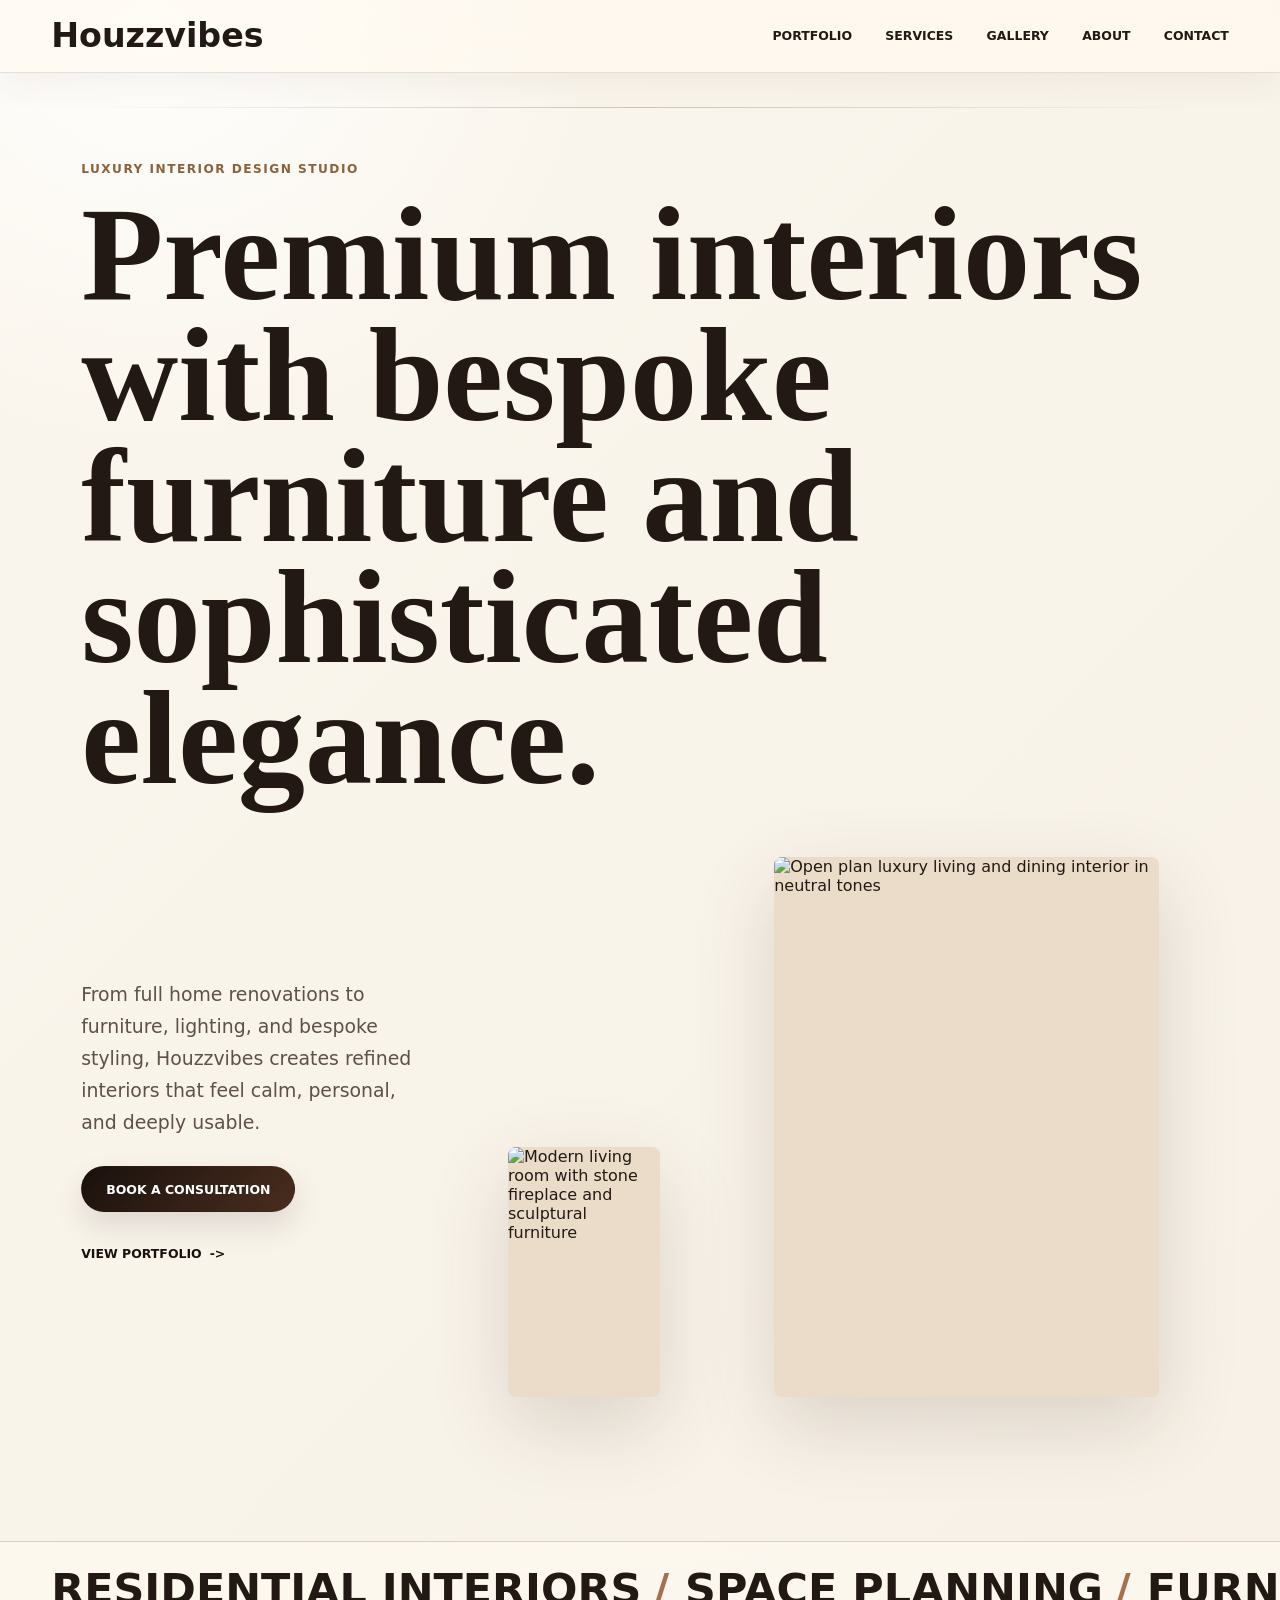
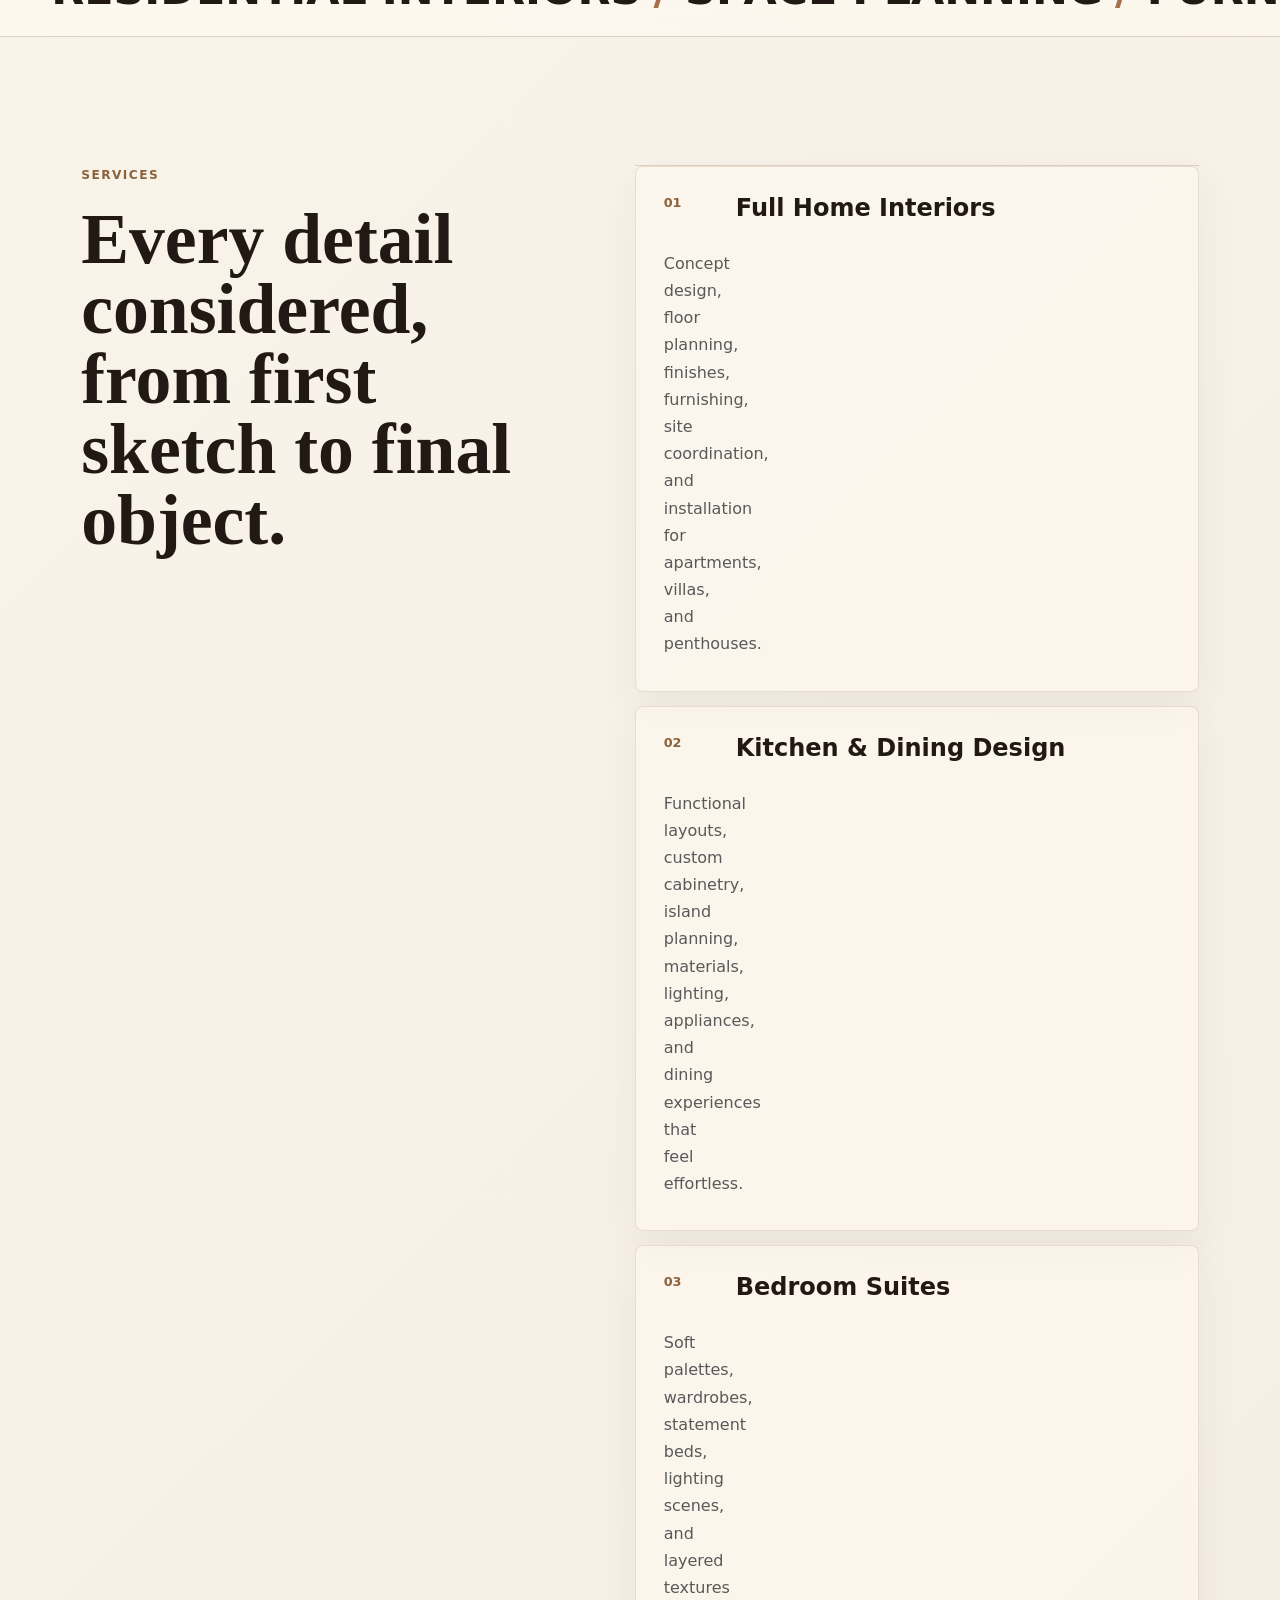
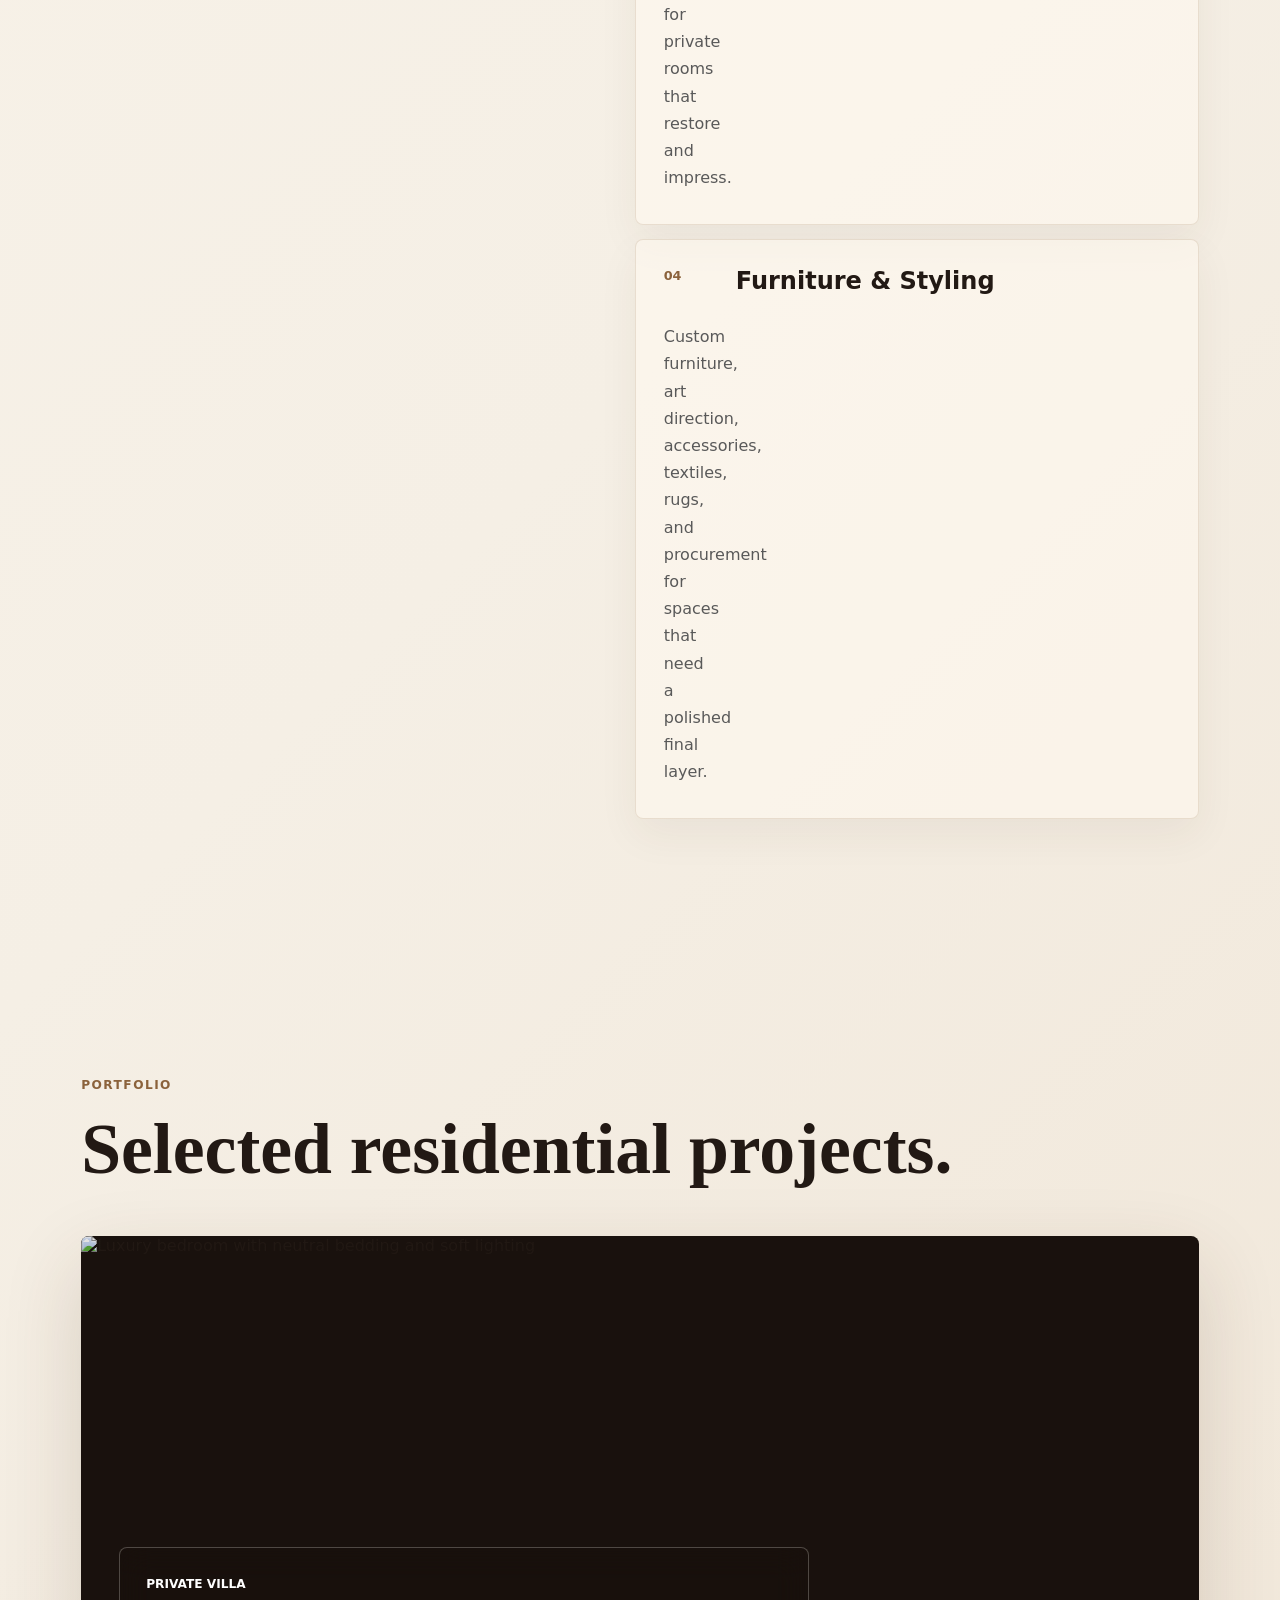
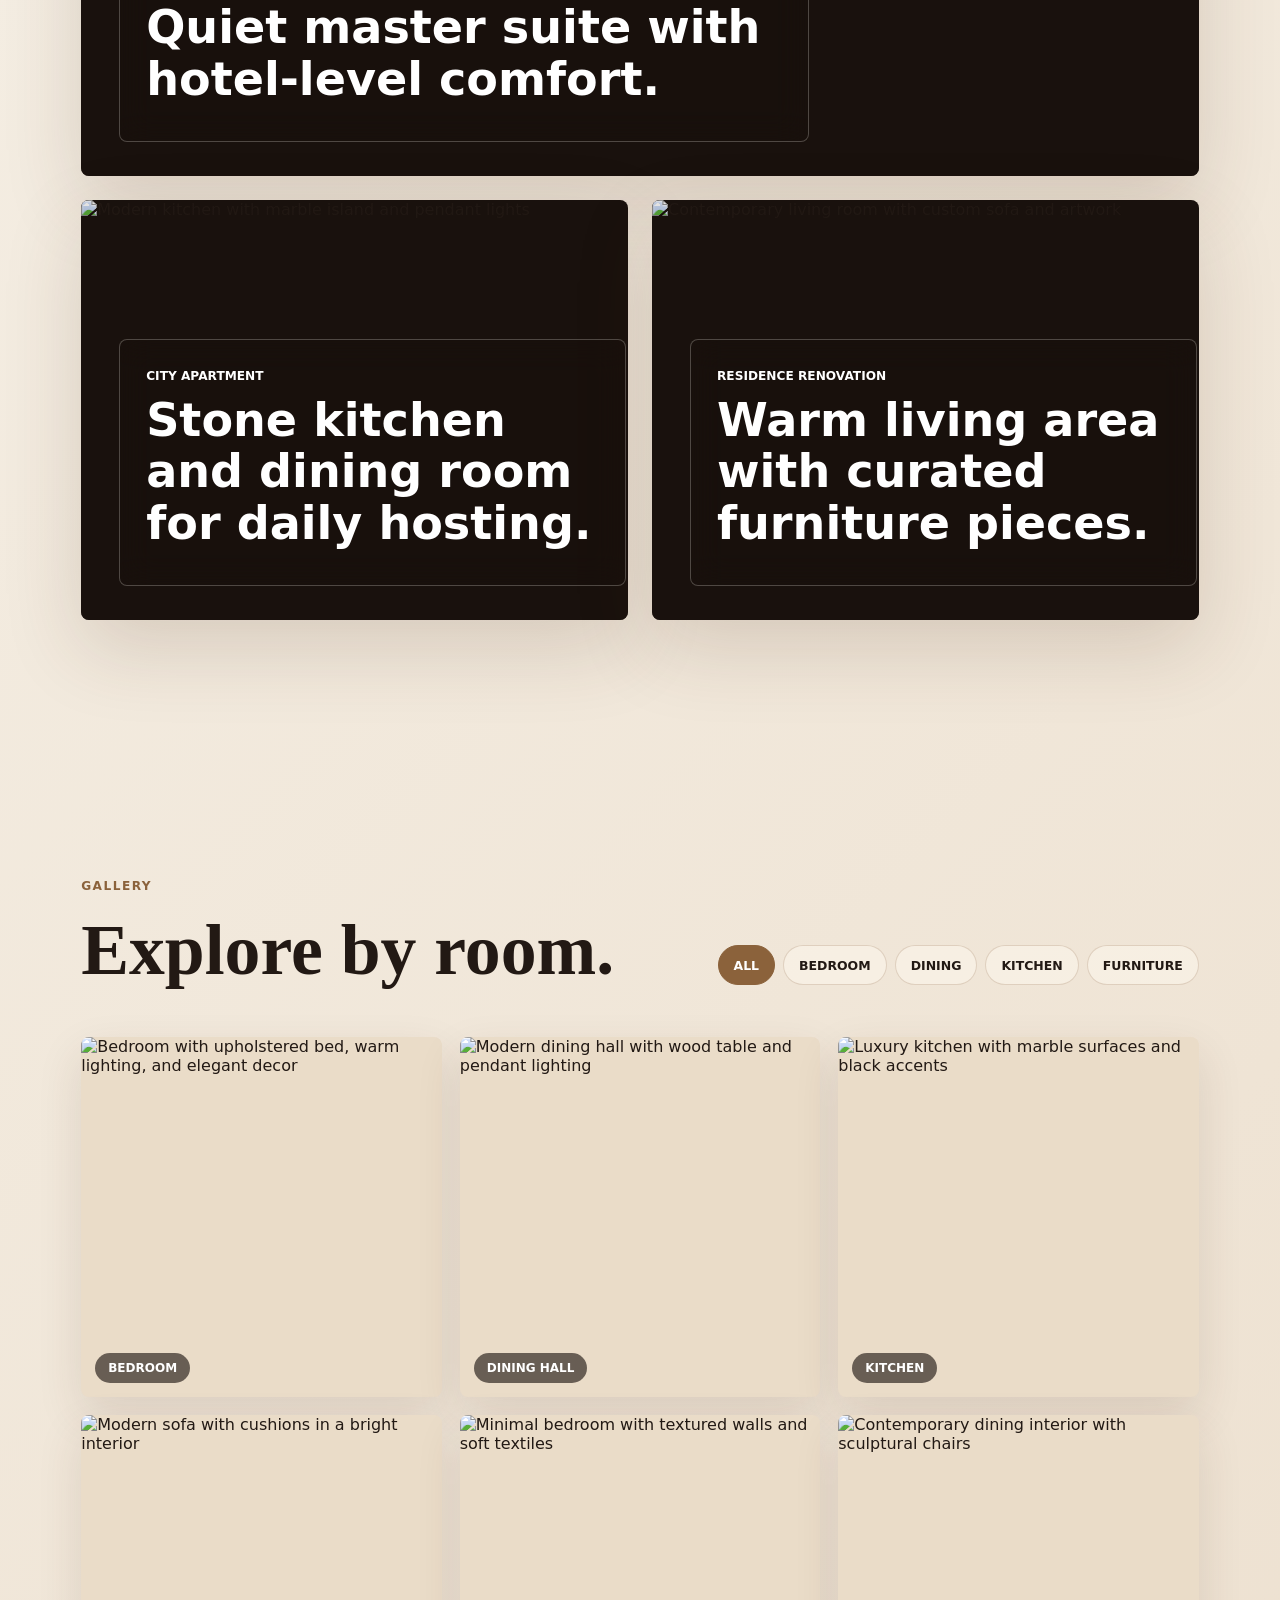
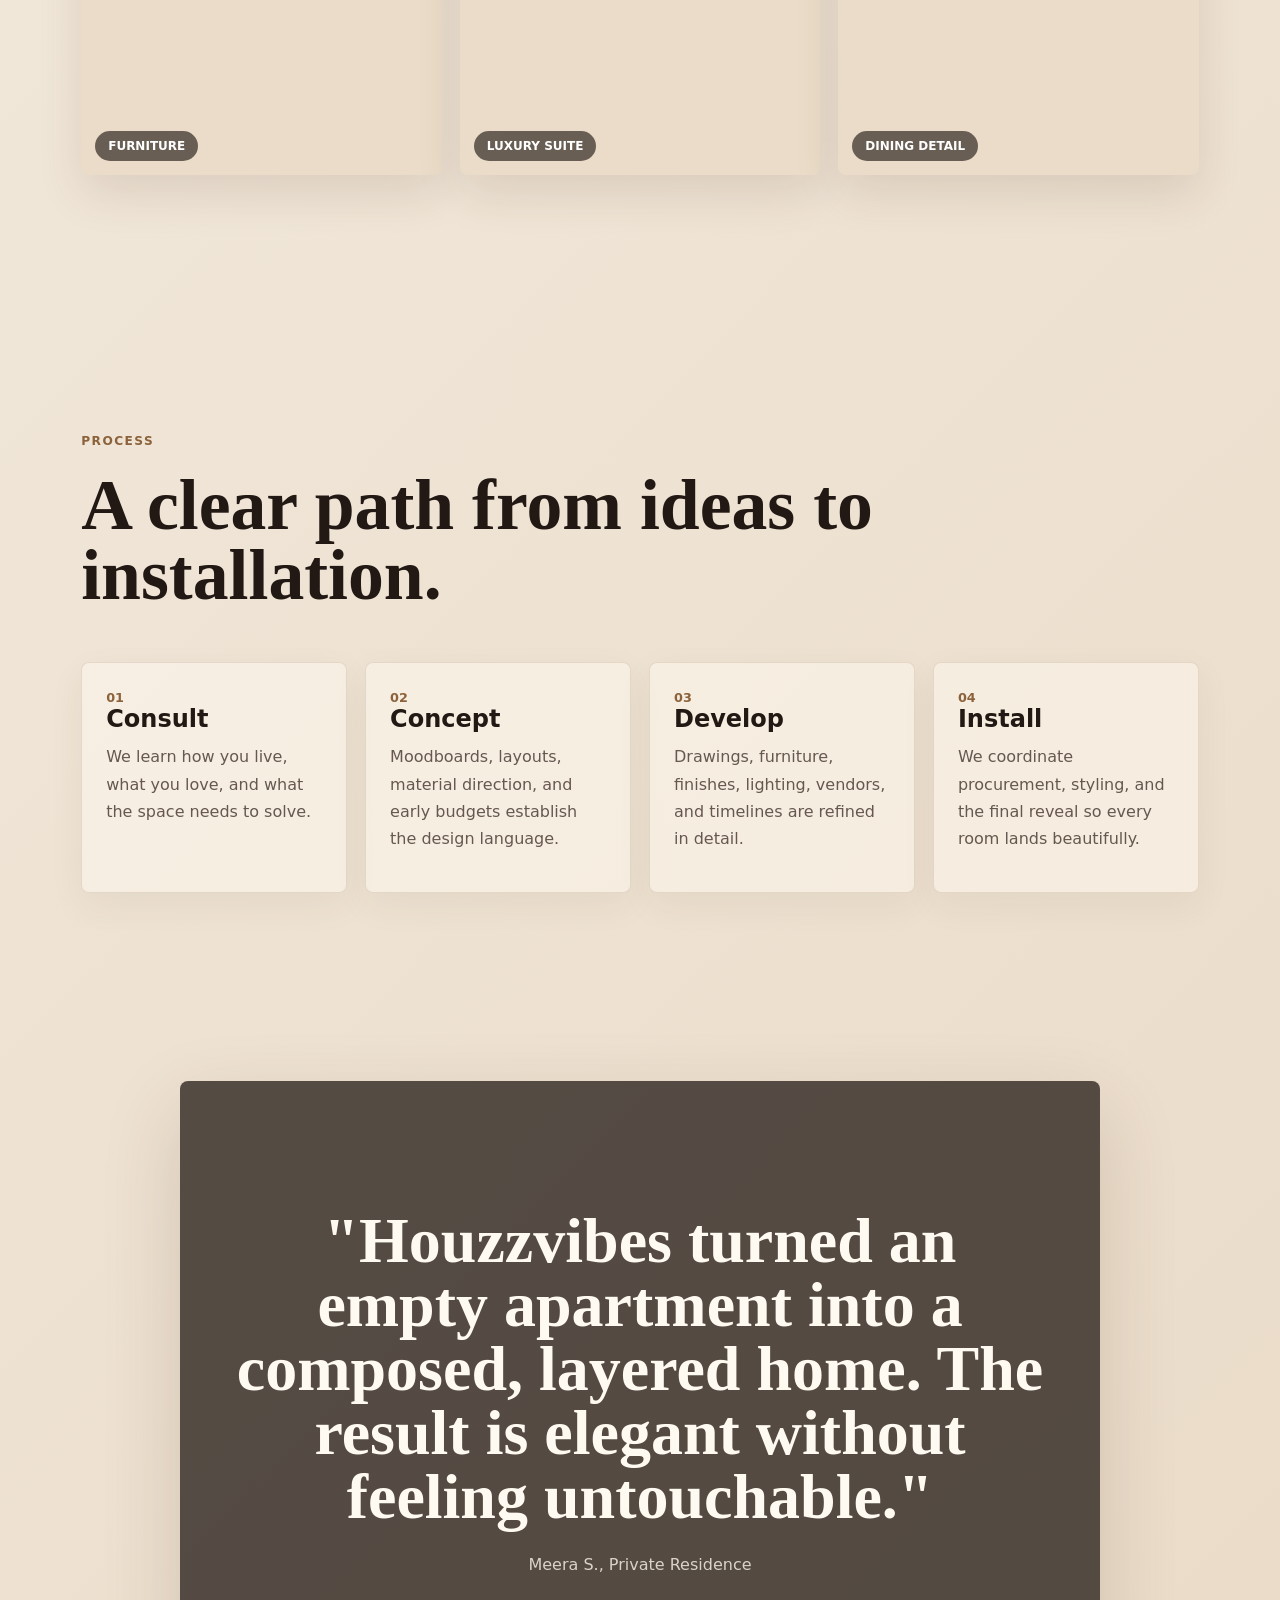
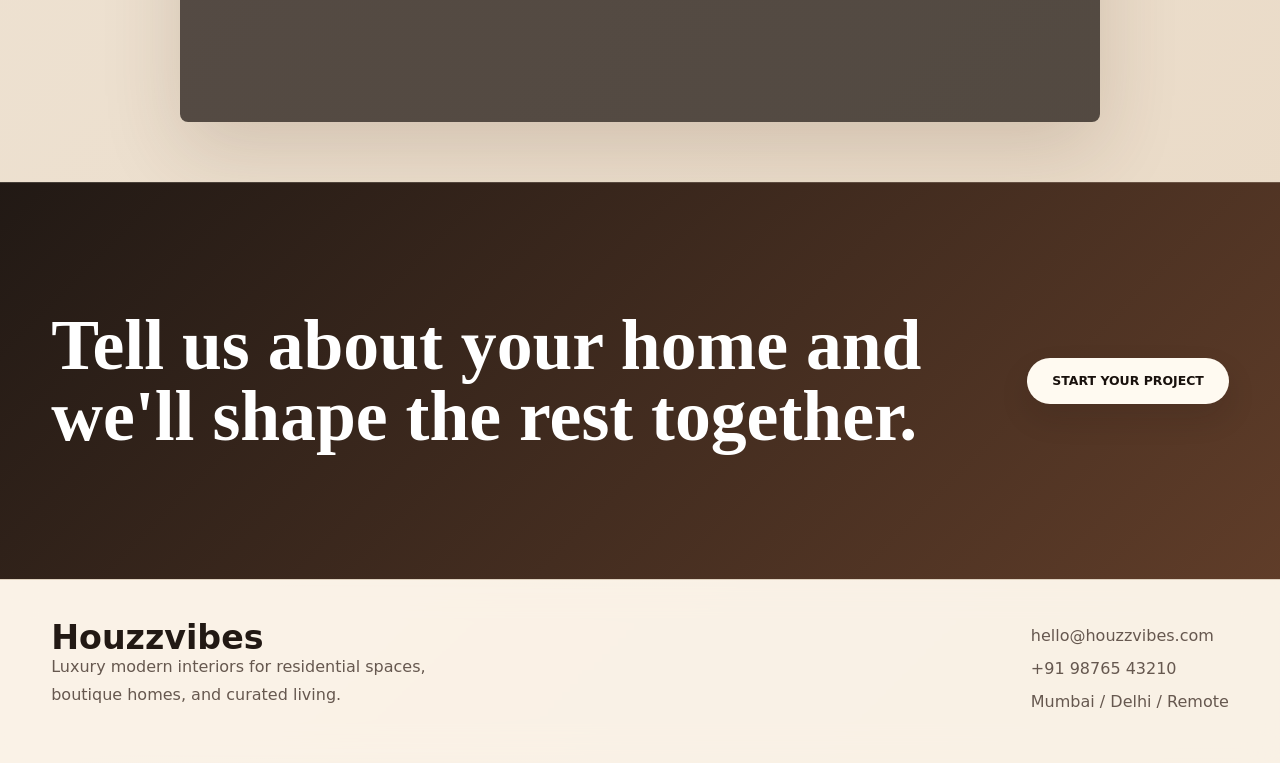
==== index.html @ 944c2448 "Initial website" ====
<!DOCTYPE html>
<html lang="en">
<head>
  <meta charset="UTF-8">
  <meta name="viewport" content="width=device-width, initial-scale=1.0">
  <meta name="description" content="Houzzvibes creates luxury modern interiors, residential design, furniture curation, styling, and full-service renovations.">
  <title>Houzzvibes | Luxury Modern Interior Design</title>
  <link rel="preconnect" href="https://images.unsplash.com">
  <link rel="stylesheet" href="styles.css">
</head>
<body>
  <header class="site-header" data-header>
    <a class="brand" href="index.html" aria-label="Houzzvibes home">Houzzvibes</a>
    <button class="nav-toggle" type="button" aria-label="Open navigation" aria-expanded="false" data-nav-toggle>
      <span></span>
      <span></span>
    </button>
    <nav class="site-nav" data-nav>
      <a href="#portfolio">Portfolio</a>
      <a href="#services">Services</a>
      <a href="#gallery">Gallery</a>
      <a href="about.html">About</a>
      <a href="contact.html">Contact</a>
    </nav>
  </header>

  <main>
    <section class="hero section-pad">
      <div class="hero__kicker">Luxury Interior Design Studio</div>
      <h1>Premium interiors with bespoke furniture and sophisticated elegance.</h1>
      <div class="hero__grid">
        <div class="hero__intro">
          <p>From full home renovations to furniture, lighting, and bespoke styling, Houzzvibes creates refined interiors that feel calm, personal, and deeply usable.</p>
          <div class="hero__actions">
            <a class="btn btn--dark" href="contact.html">Book a consultation</a>
            <a class="text-link" href="#portfolio">View portfolio</a>
          </div>
        </div>
        <figure class="hero__image hero__image--small">
          <img src="https://images.unsplash.com/photo-1600607687939-ce8a6c25118c?auto=format&fit=crop&w=900&q=85" alt="Modern living room with stone fireplace and sculptural furniture">
        </figure>
        <figure class="hero__image hero__image--large">
          <img src="https://images.unsplash.com/photo-1600210492486-724fe5c67fb0?auto=format&fit=crop&w=1300&q=85" alt="Open plan luxury living and dining interior in neutral tones">
        </figure>
      </div>
    </section>

    <section class="marquee" aria-label="Studio highlights">
      <span>Residential interiors</span>
      <span>Space planning</span>
      <span>Furniture</span>
    </section>

    <section class="section-pad split-section" id="services">
      <div>
        <p class="eyebrow">Services</p>
        <h2>Every detail considered, from first sketch to final object.</h2>
      </div>
      <div class="service-list">
        <article>
          <span>01</span>
          <h3>Full Home Interiors</h3>
          <p>Concept design, floor planning, finishes, furnishing, site coordination, and installation for apartments, villas, and penthouses.</p>
        </article>
        <article>
          <span>02</span>
          <h3>Kitchen & Dining Design</h3>
          <p>Functional layouts, custom cabinetry, island planning, materials, lighting, appliances, and dining experiences that feel effortless.</p>
        </article>
        <article>
          <span>03</span>
          <h3>Bedroom Suites</h3>
          <p>Soft palettes, wardrobes, statement beds, lighting scenes, and layered textures for private rooms that restore and impress.</p>
        </article>
        <article>
          <span>04</span>
          <h3>Furniture & Styling</h3>
          <p>Custom furniture, art direction, accessories, textiles, rugs, and procurement for spaces that need a polished final layer.</p>
        </article>
      </div>
    </section>

    <section class="section-pad project-section" id="portfolio">
      <div class="section-heading">
        <p class="eyebrow">Portfolio</p>
        <h2>Selected residential projects.</h2>
      </div>
      <div class="project-grid">
        <article class="project project--wide">
          <img src="https://images.unsplash.com/photo-1615874959474-d609969a20ed?auto=format&fit=crop&w=1300&q=85" alt="Luxury bedroom with neutral bedding and soft lighting">
          <div>
            <p>Private Villa</p>
            <h3>Quiet master suite with hotel-level comfort.</h3>
          </div>
        </article>
        <article class="project">
          <img src="https://images.unsplash.com/photo-1617104678098-de229db51175?auto=format&fit=crop&w=900&q=85" alt="Modern kitchen with marble island and pendant lights">
          <div>
            <p>City Apartment</p>
            <h3>Stone kitchen and dining room for daily hosting.</h3>
          </div>
        </article>
        <article class="project">
          <img src="https://images.unsplash.com/photo-1616486338812-3dadae4b4ace?auto=format&fit=crop&w=900&q=85" alt="Contemporary living room with custom sofa and artwork">
          <div>
            <p>Residence Renovation</p>
            <h3>Warm living area with curated furniture pieces.</h3>
          </div>
        </article>
      </div>
    </section>

    <section class="section-pad gallery-section" id="gallery">
      <div class="section-heading section-heading--inline">
        <div>
          <p class="eyebrow">Gallery</p>
          <h2>Explore by room.</h2>
        </div>
        <div class="filter-bar" role="tablist" aria-label="Gallery filters">
          <button class="active" type="button" data-filter="all">All</button>
          <button type="button" data-filter="bedroom">Bedroom</button>
          <button type="button" data-filter="dining">Dining</button>
          <button type="button" data-filter="kitchen">Kitchen</button>
          <button type="button" data-filter="furniture">Furniture</button>
        </div>
      </div>
      <div class="gallery-grid">
        <figure data-category="bedroom">
          <img src="https://images.unsplash.com/photo-1616594039964-ae9021a400a0?auto=format&fit=crop&w=900&q=85" alt="Bedroom with upholstered bed, warm lighting, and elegant decor">
          <figcaption>Bedroom</figcaption>
        </figure>
        <figure data-category="dining">
          <img src="https://images.unsplash.com/photo-1617806118233-18e1de247200?auto=format&fit=crop&w=900&q=85" alt="Modern dining hall with wood table and pendant lighting">
          <figcaption>Dining Hall</figcaption>
        </figure>
        <figure data-category="kitchen">
          <img src="https://images.unsplash.com/photo-1556912173-3bb406ef7e77?auto=format&fit=crop&w=900&q=85" alt="Luxury kitchen with marble surfaces and black accents">
          <figcaption>Kitchen</figcaption>
        </figure>
        <figure data-category="furniture">
          <img src="https://images.unsplash.com/photo-1555041469-a586c61ea9bc?auto=format&fit=crop&w=900&q=85" alt="Modern sofa with cushions in a bright interior">
          <figcaption>Furniture</figcaption>
        </figure>
        <figure data-category="bedroom">
          <img src="https://images.unsplash.com/photo-1617325247661-675ab4b64ae2?auto=format&fit=crop&w=900&q=85" alt="Minimal bedroom with textured walls and soft textiles">
          <figcaption>Luxury Suite</figcaption>
        </figure>
        <figure data-category="dining">
          <img src="https://images.unsplash.com/photo-1618220179428-22790b461013?auto=format&fit=crop&w=900&q=85" alt="Contemporary dining interior with sculptural chairs">
          <figcaption>Dining Detail</figcaption>
        </figure>
      </div>
    </section>

    <section class="section-pad process-section">
      <div class="section-heading">
        <p class="eyebrow">Process</p>
        <h2>A clear path from ideas to installation.</h2>
      </div>
      <div class="process-grid">
        <article>
          <span>01</span>
          <h3>Consult</h3>
          <p>We learn how you live, what you love, and what the space needs to solve.</p>
        </article>
        <article>
          <span>02</span>
          <h3>Concept</h3>
          <p>Moodboards, layouts, material direction, and early budgets establish the design language.</p>
        </article>
        <article>
          <span>03</span>
          <h3>Develop</h3>
          <p>Drawings, furniture, finishes, lighting, vendors, and timelines are refined in detail.</p>
        </article>
        <article>
          <span>04</span>
          <h3>Install</h3>
          <p>We coordinate procurement, styling, and the final reveal so every room lands beautifully.</p>
        </article>
      </div>
    </section>

    <section class="section-pad quote-section">
      <blockquote>
        "Houzzvibes turned an empty apartment into a composed, layered home. The result is elegant without feeling untouchable."
      </blockquote>
      <p>Meera S., Private Residence</p>
    </section>

    <section class="section-pad cta-section">
      <h2>Tell us about your home and we'll shape the rest together.</h2>
      <a class="btn btn--light" href="contact.html">Start your project</a>
    </section>
  </main>

  <footer class="site-footer">
    <div>
      <a class="brand" href="index.html">Houzzvibes</a>
      <p>Luxury modern interiors for residential spaces, boutique homes, and curated living.</p>
    </div>
    <div>
      <p>hello@houzzvibes.com</p>
      <p>+91 98765 43210</p>
      <p>Mumbai / Delhi / Remote</p>
    </div>
  </footer>

  <script src="https://cdnjs.cloudflare.com/ajax/libs/gsap/3.12.5/gsap.min.js"></script>
  <script src="https://cdnjs.cloudflare.com/ajax/libs/gsap/3.12.5/ScrollTrigger.min.js"></script>
  <script src="script.js"></script>
</body>
</html>
---- styles.css ----
:root {
  --ink: #221914;
  --muted: #66584f;
  --paper: #f5efe5;
  --chalk: #ffffff;
  --line: #ded0be;
  --sage: #776f5e;
  --clay: #a66f4d;
  --bronze: #8b623b;
  --charcoal: #19110d;
  --sand: #eadcc8;
  --cream: #fffaf1;
  --glass: rgba(255, 250, 241, 0.68);
  --shadow: 0 28px 80px rgba(73, 45, 26, 0.16);
  --soft-shadow: 0 18px 46px rgba(73, 45, 26, 0.12);
  --radius: 8px;
  --max: 1220px;
}

* {
  box-sizing: border-box;
}

html {
  scroll-behavior: smooth;
}

body {
  margin: 0;
  font-family: Inter, ui-sans-serif, system-ui, -apple-system, BlinkMacSystemFont, "Segoe UI", sans-serif;
  color: var(--ink);
  background:
    radial-gradient(circle at 12% 0%, rgba(255, 255, 255, 0.95), rgba(255, 255, 255, 0) 28rem),
    linear-gradient(135deg, #fbf6ed 0%, var(--paper) 42%, #e9d9c5 100%);
}

body.nav-open {
  overflow: hidden;
}

img {
  display: block;
  width: 100%;
  height: 100%;
  object-fit: cover;
}

a {
  color: inherit;
  text-decoration: none;
}

.site-header {
  position: sticky;
  top: 0;
  z-index: 50;
  display: flex;
  align-items: center;
  justify-content: space-between;
  gap: 24px;
  padding: 20px clamp(20px, 4vw, 56px);
  border-bottom: 1px solid rgba(139, 98, 59, 0.18);
  background: var(--glass);
  backdrop-filter: blur(24px) saturate(140%);
  box-shadow: 0 10px 34px rgba(73, 45, 26, 0.06);
}

.brand {
  font-size: clamp(1.15rem, 2.6vw, 2.1rem);
  line-height: 0.95;
  font-weight: 900;
  letter-spacing: 0;
}

.site-nav {
  display: flex;
  align-items: center;
  gap: clamp(18px, 2.6vw, 34px);
  font-size: 0.78rem;
  font-weight: 700;
  text-transform: uppercase;
}

.site-nav a {
  position: relative;
}

.site-nav a::after {
  position: absolute;
  left: 0;
  bottom: -7px;
  width: 100%;
  height: 1px;
  background: var(--bronze);
  transform: scaleX(0);
  transform-origin: right;
  transition: transform 180ms ease;
  content: "";
}

.site-nav a:hover::after,
.site-nav a[aria-current="page"]::after {
  transform: scaleX(1);
  transform-origin: left;
}

.nav-toggle {
  display: none;
  width: 42px;
  height: 42px;
  border: 1px solid var(--line);
  border-radius: 50%;
  background: rgba(255, 250, 241, 0.58);
  padding: 0;
  box-shadow: var(--soft-shadow);
}

.nav-toggle span {
  display: block;
  width: 18px;
  height: 2px;
  margin: 5px auto;
  background: var(--ink);
}

.section-pad {
  max-width: var(--max);
  margin: 0 auto;
  padding: clamp(82px, 10vw, 136px) clamp(20px, 4vw, 52px);
}

.eyebrow,
.hero__kicker {
  margin: 0 0 18px;
  color: var(--bronze);
  font-size: 0.76rem;
  font-weight: 800;
  text-transform: uppercase;
  letter-spacing: 0.12em;
}

h1,
h2,
h3,
p {
  margin-top: 0;
}

h1 {
  max-width: 1120px;
  margin-bottom: 42px;
  font-family: Georgia, "Times New Roman", serif;
  font-size: clamp(3.5rem, 10.5vw, 9.2rem);
  line-height: 0.9;
  font-weight: 700;
}

h2 {
  margin-bottom: 0;
  font-family: Georgia, "Times New Roman", serif;
  font-size: clamp(2.35rem, 5.6vw, 5.4rem);
  line-height: 0.98;
  font-weight: 700;
}

h3 {
  margin-bottom: 10px;
  font-size: clamp(1.08rem, 2vw, 1.5rem);
  line-height: 1.12;
  font-weight: 850;
}

p {
  color: var(--muted);
  line-height: 1.7;
}

.hero {
  position: relative;
  padding-top: clamp(52px, 7vw, 92px);
}

.hero::before {
  position: absolute;
  inset: 34px clamp(18px, 4vw, 48px) auto;
  height: 1px;
  max-width: var(--max);
  margin-inline: auto;
  background: linear-gradient(90deg, transparent, rgba(139, 98, 59, 0.34), transparent);
  content: "";
}

.hero__grid {
  display: grid;
  grid-template-columns: 0.82fr 0.54fr 1.08fr;
  gap: clamp(18px, 3vw, 34px);
  align-items: end;
}

.hero__intro {
  align-self: center;
}

.hero__intro p {
  max-width: 440px;
  color: #5d5147;
  font-size: clamp(1.04rem, 1.5vw, 1.18rem);
}

.hero__actions {
  display: flex;
  flex-wrap: wrap;
  align-items: center;
  gap: 18px;
  margin-top: 28px;
}

.hero__image {
  overflow: hidden;
  border-radius: var(--radius);
  background: var(--sand);
  box-shadow: var(--shadow);
  isolation: isolate;
}

.hero__image img,
.project img,
.gallery-grid img,
.page-hero img {
  transition: transform 900ms cubic-bezier(0.2, 0.65, 0.2, 1), filter 900ms ease;
}

.hero__image:hover img,
.project:hover img,
.gallery-grid figure:hover img,
.page-hero:hover img {
  transform: scale(1.045);
  filter: saturate(1.05) contrast(1.03);
}

.hero__image--small {
  height: clamp(160px, 22vw, 250px);
}

.hero__image--large {
  height: clamp(340px, 44vw, 540px);
}

.btn,
.text-link {
  display: inline-flex;
  align-items: center;
  justify-content: center;
  min-height: 46px;
  font-size: 0.78rem;
  font-weight: 850;
  text-transform: uppercase;
}

.btn {
  border: 1px solid transparent;
  border-radius: 999px;
  padding: 0 24px;
  box-shadow: 0 14px 30px rgba(25, 17, 13, 0.12);
  transition: transform 220ms ease, box-shadow 220ms ease, background 220ms ease;
}

.btn--dark {
  color: var(--chalk);
  background: linear-gradient(135deg, var(--charcoal), #4a2d1e);
}

.btn--light {
  color: var(--charcoal);
  background: var(--cream);
}

.btn:hover {
  transform: translateY(-2px);
  box-shadow: 0 20px 42px rgba(73, 45, 26, 0.22);
}

.text-link::after {
  margin-left: 8px;
  content: "->";
}

.text-link {
  position: relative;
  color: var(--charcoal);
}

.text-link:hover {
  color: var(--bronze);
}

.marquee {
  display: flex;
  gap: 16px;
  overflow: hidden;
  padding: 22px clamp(20px, 4vw, 56px);
  border-block: 1px solid var(--line);
  background: rgba(255, 250, 241, 0.62);
  backdrop-filter: blur(18px);
}

.marquee span {
  flex: 0 0 auto;
  color: var(--ink);
  font-size: clamp(1.24rem, 3.35vw, 2.8rem);
  font-weight: 850;
  text-transform: uppercase;
}

.marquee span:not(:last-child)::after {
  margin-left: 12px;
  color: var(--clay);
  content: "/";
}

.split-section {
  display: grid;
  grid-template-columns: minmax(0, 0.9fr) minmax(320px, 1.1fr);
  gap: clamp(38px, 8vw, 92px);
  align-items: start;
}

.service-list {
  display: grid;
  border-top: 1px solid var(--line);
  gap: 14px;
}

.service-list article {
  display: grid;
  grid-template-columns: 54px 1fr;
  gap: 18px;
  padding: 28px;
  border: 1px solid rgba(139, 98, 59, 0.16);
  border-radius: var(--radius);
  background: rgba(255, 250, 241, 0.55);
  box-shadow: 0 16px 42px rgba(73, 45, 26, 0.06);
  transition: transform 240ms ease, box-shadow 240ms ease, border-color 240ms ease;
}

.service-list article:hover {
  transform: translateY(-4px);
  border-color: rgba(139, 98, 59, 0.34);
  box-shadow: var(--soft-shadow);
}

.service-list p {
  width: min(100%, 420px);
  margin-bottom: 5px;
  color: #595959;
}

.service-list span,
.process-grid span {
  color: var(--bronze);
  font-size: 0.8rem;
  font-weight: 850;
}

.section-heading {
  margin-bottom: clamp(28px, 5vw, 52px);
}

.section-heading--inline {
  display: flex;
  align-items: end;
  justify-content: space-between;
  gap: 24px;
}

.project-grid {
  display: grid;
  grid-template-columns: repeat(2, minmax(0, 1fr));
  gap: 24px;
}

.project {
  position: relative;
  min-height: 420px;
  overflow: hidden;
  border-radius: var(--radius);
  background: var(--charcoal);
  box-shadow: var(--shadow);
  transition: transform 260ms ease, box-shadow 260ms ease;
}

.project:hover {
  transform: translateY(-6px);
  box-shadow: 0 34px 90px rgba(73, 45, 26, 0.26);
}

.project--wide {
  grid-column: span 2;
  min-height: 540px;
}

.project::after {
  position: absolute;
  inset: 0;
  background: linear-gradient(to top, rgba(25, 17, 13, 0.72), rgba(25, 17, 13, 0.12) 62%);
  content: "";
}

.project div {
  position: absolute;
  z-index: 1;
  left: clamp(20px, 4vw, 38px);
  right: clamp(20px, 4vw, 38px);
  bottom: clamp(20px, 4vw, 34px);
  width: min(690px, calc(100% - 40px));
  border: 1px solid rgba(255, 250, 241, 0.24);
  border-radius: var(--radius);
  padding: clamp(16px, 2.4vw, 26px);
  background: rgba(25, 17, 13, 0.34);
  backdrop-filter: blur(16px);
}

.project p,
.project h3 {
  color: var(--chalk);
}

.project p {
  margin-bottom: 8px;
  font-size: 0.76rem;
  font-weight: 800;
  text-transform: uppercase;
}

.project h3 {
  max-width: 620px;
  font-size: clamp(1.5rem, 3.6vw, 3rem);
}

.filter-bar {
  display: flex;
  flex-wrap: wrap;
  gap: 8px;
}

.filter-bar button {
  min-height: 40px;
  border: 1px solid rgba(139, 98, 59, 0.22);
  border-radius: 999px;
  padding: 0 15px;
  color: var(--ink);
  background: rgba(255, 250, 241, 0.45);
  font: inherit;
  font-size: 0.78rem;
  font-weight: 800;
  text-transform: uppercase;
  cursor: pointer;
  transition: color 180ms ease, background 180ms ease, border-color 180ms ease, transform 180ms ease;
}

.filter-bar button.active {
  color: var(--chalk);
  background: var(--bronze);
  border-color: var(--bronze);
}

.filter-bar button:hover {
  transform: translateY(-2px);
  border-color: var(--bronze);
}

.gallery-grid {
  display: grid;
  grid-template-columns: repeat(3, minmax(0, 1fr));
  gap: 18px;
}

.gallery-grid figure {
  position: relative;
  min-height: 360px;
  margin: 0;
  overflow: hidden;
  border-radius: var(--radius);
  background: var(--sand);
  box-shadow: var(--soft-shadow);
  transition: transform 240ms ease, box-shadow 240ms ease;
}

.gallery-grid figure:hover {
  transform: translateY(-5px);
  box-shadow: var(--shadow);
}

.gallery-grid figure.is-hidden {
  display: none;
}

.gallery-grid figcaption {
  position: absolute;
  left: 14px;
  bottom: 14px;
  border-radius: 999px;
  padding: 8px 13px;
  color: var(--chalk);
  background: rgba(25, 17, 13, 0.62);
  backdrop-filter: blur(12px);
  font-size: 0.75rem;
  font-weight: 800;
  text-transform: uppercase;
}

.process-grid,
.values-section {
  display: grid;
  grid-template-columns: repeat(4, minmax(0, 1fr));
  gap: 18px;
}

.process-grid article,
.values-section article {
  border: 1px solid rgba(139, 98, 59, 0.16);
  border-radius: var(--radius);
  padding: 24px;
  background: rgba(255, 250, 241, 0.5);
  box-shadow: 0 12px 36px rgba(73, 45, 26, 0.06);
}

.quote-section {
  max-width: 920px;
  text-align: center;
  color: var(--cream);
  margin-block: clamp(28px, 5vw, 60px);
  border-radius: var(--radius);
  background:
    linear-gradient(rgba(25, 17, 13, 0.72), rgba(25, 17, 13, 0.72)),
    url("https://images.unsplash.com/photo-1600607688969-a5bfcd646154?auto=format&fit=crop&w=1400&q=85") center/cover;
  box-shadow: var(--shadow);
}

blockquote {
  margin: 0 0 22px;
  font-size: clamp(2rem, 5vw, 4.8rem);
  line-height: 1;
  font-weight: 850;
  font-family: Georgia, "Times New Roman", serif;
  color: var(--cream);
}

.quote-section p {
  color: rgba(255, 250, 241, 0.78);
}

.cta-section {
  max-width: none;
  display: grid;
  grid-template-columns: minmax(0, 1fr) auto;
  align-items: center;
  gap: 28px;
  color: var(--chalk);
  background:
    linear-gradient(135deg, rgba(25, 17, 13, 0.96), rgba(87, 51, 31, 0.94)),
    url("https://images.unsplash.com/photo-1600585154526-990dced4db0d?auto=format&fit=crop&w=1600&q=85") center/cover;
  box-shadow: inset 0 1px 0 rgba(255, 250, 241, 0.16);
}

.cta-section h2 {
  max-width: 980px;
  color: var(--chalk);
}

.site-footer {
  display: grid;
  grid-template-columns: minmax(0, 1fr) auto;
  gap: 32px;
  padding: 42px clamp(20px, 4vw, 56px);
  border-top: 1px solid var(--line);
  background: rgba(255, 250, 241, 0.72);
  backdrop-filter: blur(16px);
}

.site-footer p {
  max-width: 420px;
  margin-bottom: 6px;
}

.page-hero h1,
.contact-hero h1 {
  max-width: 1000px;
}

.page-hero img {
  height: clamp(340px, 48vw, 620px);
  border-radius: var(--radius);
  box-shadow: var(--shadow);
}

.rich-copy p {
  font-size: clamp(1.03rem, 1.8vw, 1.28rem);
}

.values-section {
  grid-template-columns: repeat(3, minmax(0, 1fr));
}

.contact-hero {
  display: grid;
  grid-template-columns: minmax(0, 0.95fr) minmax(320px, 0.8fr);
  gap: clamp(36px, 7vw, 86px);
  align-items: start;
}

.contact-hero > div > p {
  max-width: 600px;
  font-size: 1.08rem;
}

.contact-details {
  display: grid;
  gap: 12px;
  margin-top: 36px;
  padding-top: 28px;
  border-top: 1px solid var(--line);
}

.contact-details p {
  margin: 0;
}

.contact-details strong {
  display: inline-block;
  min-width: 68px;
  color: var(--ink);
}

.contact-form {
  display: grid;
  gap: 18px;
  padding: clamp(24px, 4vw, 38px);
  border: 1px solid rgba(139, 98, 59, 0.18);
  border-radius: var(--radius);
  background: rgba(255, 250, 241, 0.66);
  backdrop-filter: blur(18px);
  box-shadow: var(--shadow);
}

.contact-form label {
  display: grid;
  gap: 8px;
  color: var(--ink);
  font-size: 0.78rem;
  font-weight: 850;
  text-transform: uppercase;
}

.contact-form input,
.contact-form select,
.contact-form textarea {
  width: 100%;
  border: 1px solid rgba(139, 98, 59, 0.2);
  border-radius: 4px;
  padding: 13px 14px;
  color: var(--ink);
  background: rgba(255, 255, 255, 0.62);
  font: inherit;
  font-size: 0.95rem;
  text-transform: none;
  transition: border-color 180ms ease, box-shadow 180ms ease, background 180ms ease;
}

.contact-form input:focus,
.contact-form select:focus,
.contact-form textarea:focus {
  outline: 0;
  border-color: var(--bronze);
  background: var(--cream);
  box-shadow: 0 0 0 4px rgba(139, 98, 59, 0.12);
}

.contact-form textarea {
  resize: vertical;
}

@media (max-width: 920px) {
  .nav-toggle {
    display: block;
  }

  .site-nav {
    position: fixed;
    inset: 76px 14px auto;
    display: grid;
    gap: 0;
    padding: 12px;
    border: 1px solid var(--line);
    border-radius: var(--radius);
    background: var(--chalk);
    box-shadow: 0 28px 70px rgba(23, 22, 21, 0.16);
    transform: translateY(-18px);
    opacity: 0;
    pointer-events: none;
    transition: 180ms ease;
  }

  .site-nav.open {
    transform: translateY(0);
    opacity: 1;
    pointer-events: auto;
  }

  .site-nav a {
    padding: 16px;
    border-bottom: 1px solid var(--line);
  }

  .site-nav a:last-child {
    border-bottom: 0;
  }

  .hero__grid,
  .split-section,
  .contact-hero {
    grid-template-columns: 1fr;
  }

  .hero__image--small {
    display: none;
  }

  .section-heading--inline {
    align-items: start;
    flex-direction: column;
  }

  .gallery-grid,
  .process-grid {
    grid-template-columns: repeat(2, minmax(0, 1fr));
  }

  .cta-section,
  .site-footer {
    grid-template-columns: 1fr;
  }
}

@media (max-width: 640px) {
  .site-header {
    padding: 16px 18px;
  }

  h1 {
    font-size: clamp(3rem, 12.3vw, 4rem);
  }

  h2 {
    font-size: clamp(2rem, 11vw, 3.4rem);
  }

  .section-pad {
    padding-inline: 18px;
  }

  .hero__image--large,
  .project,
  .project--wide,
  .gallery-grid figure {
    min-height: 0;
    height: auto;
    aspect-ratio: 4 / 5;
  }

  .project-grid,
  .gallery-grid,
  .process-grid,
  .values-section {
    grid-template-columns: 1fr;
  }

  .project--wide {
    grid-column: auto;
  }

  .service-list article {
    grid-template-columns: 1fr;
    gap: 8px;
  }

  .filter-bar {
    width: 100%;
    overflow-x: auto;
    flex-wrap: nowrap;
    padding-bottom: 4px;
  }

  .filter-bar button {
    flex: 0 0 auto;
  }

  .contact-form {
    padding: 20px;
  }
}
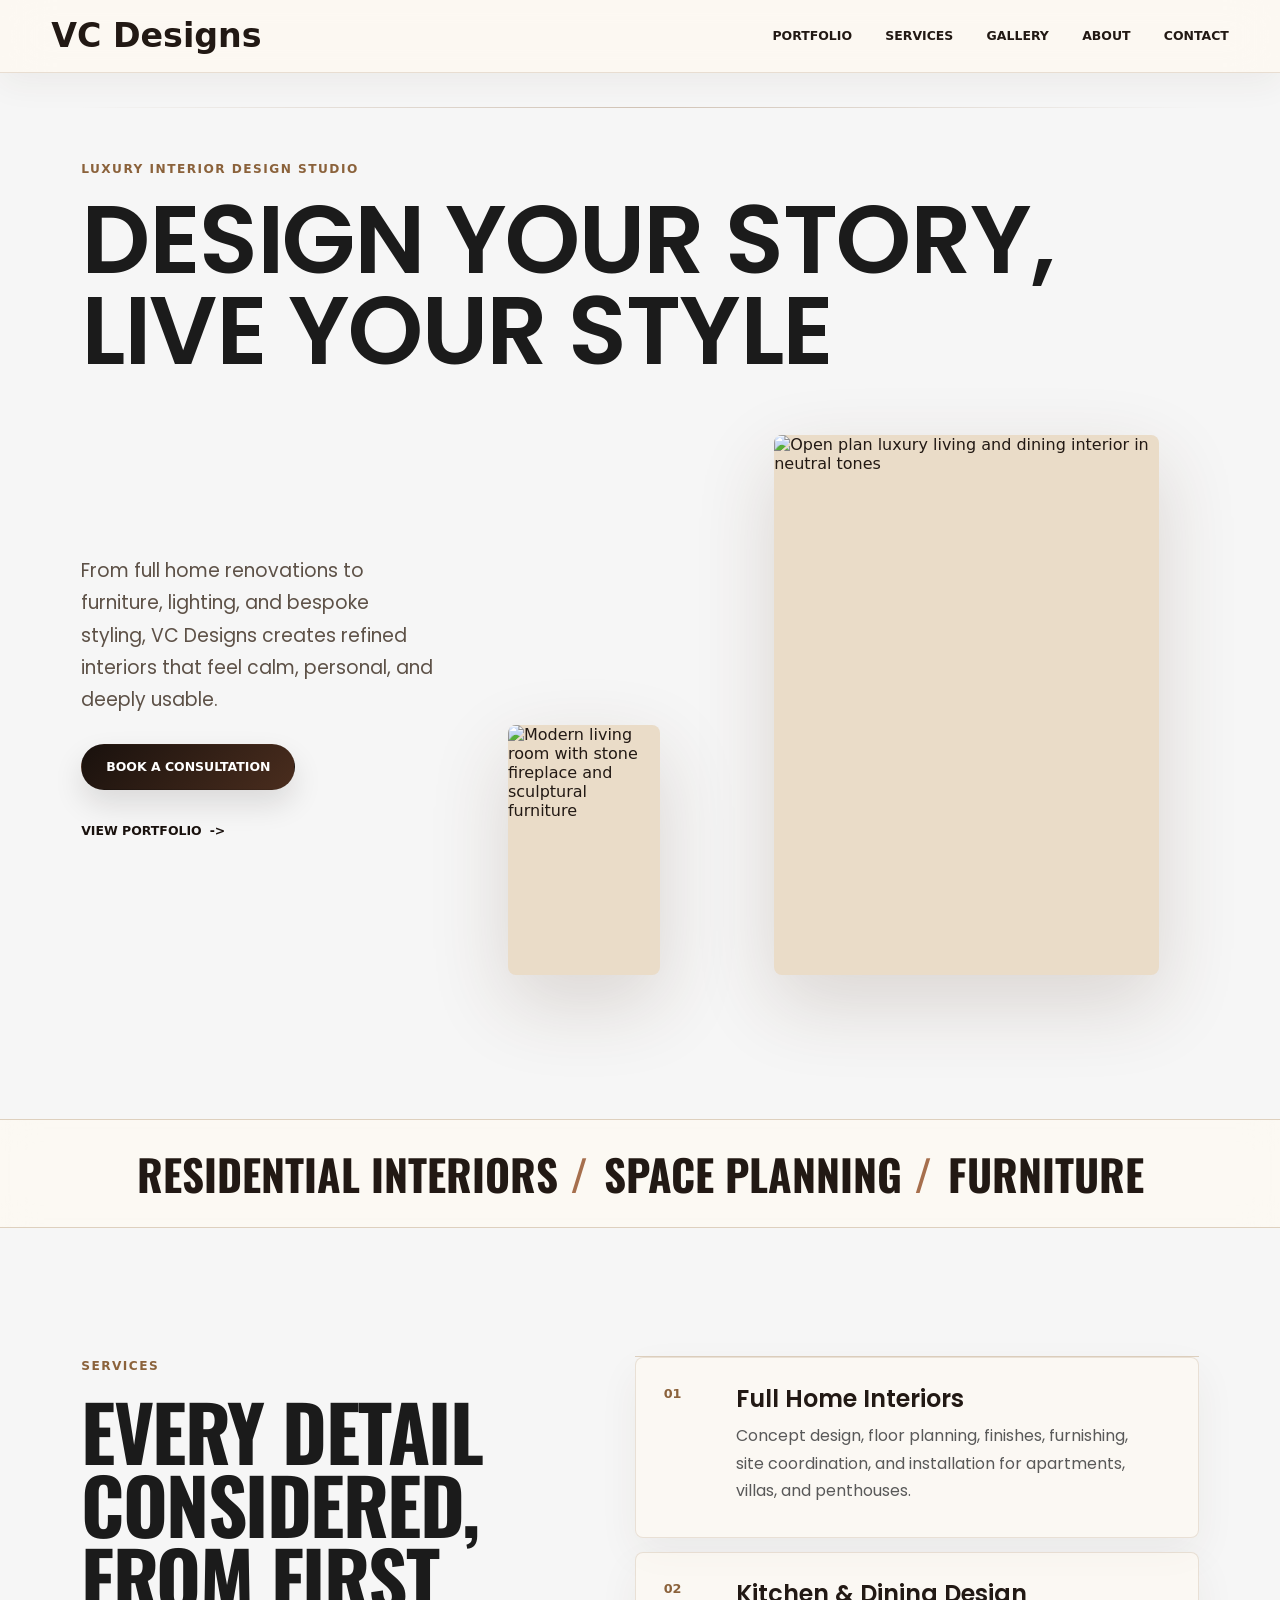
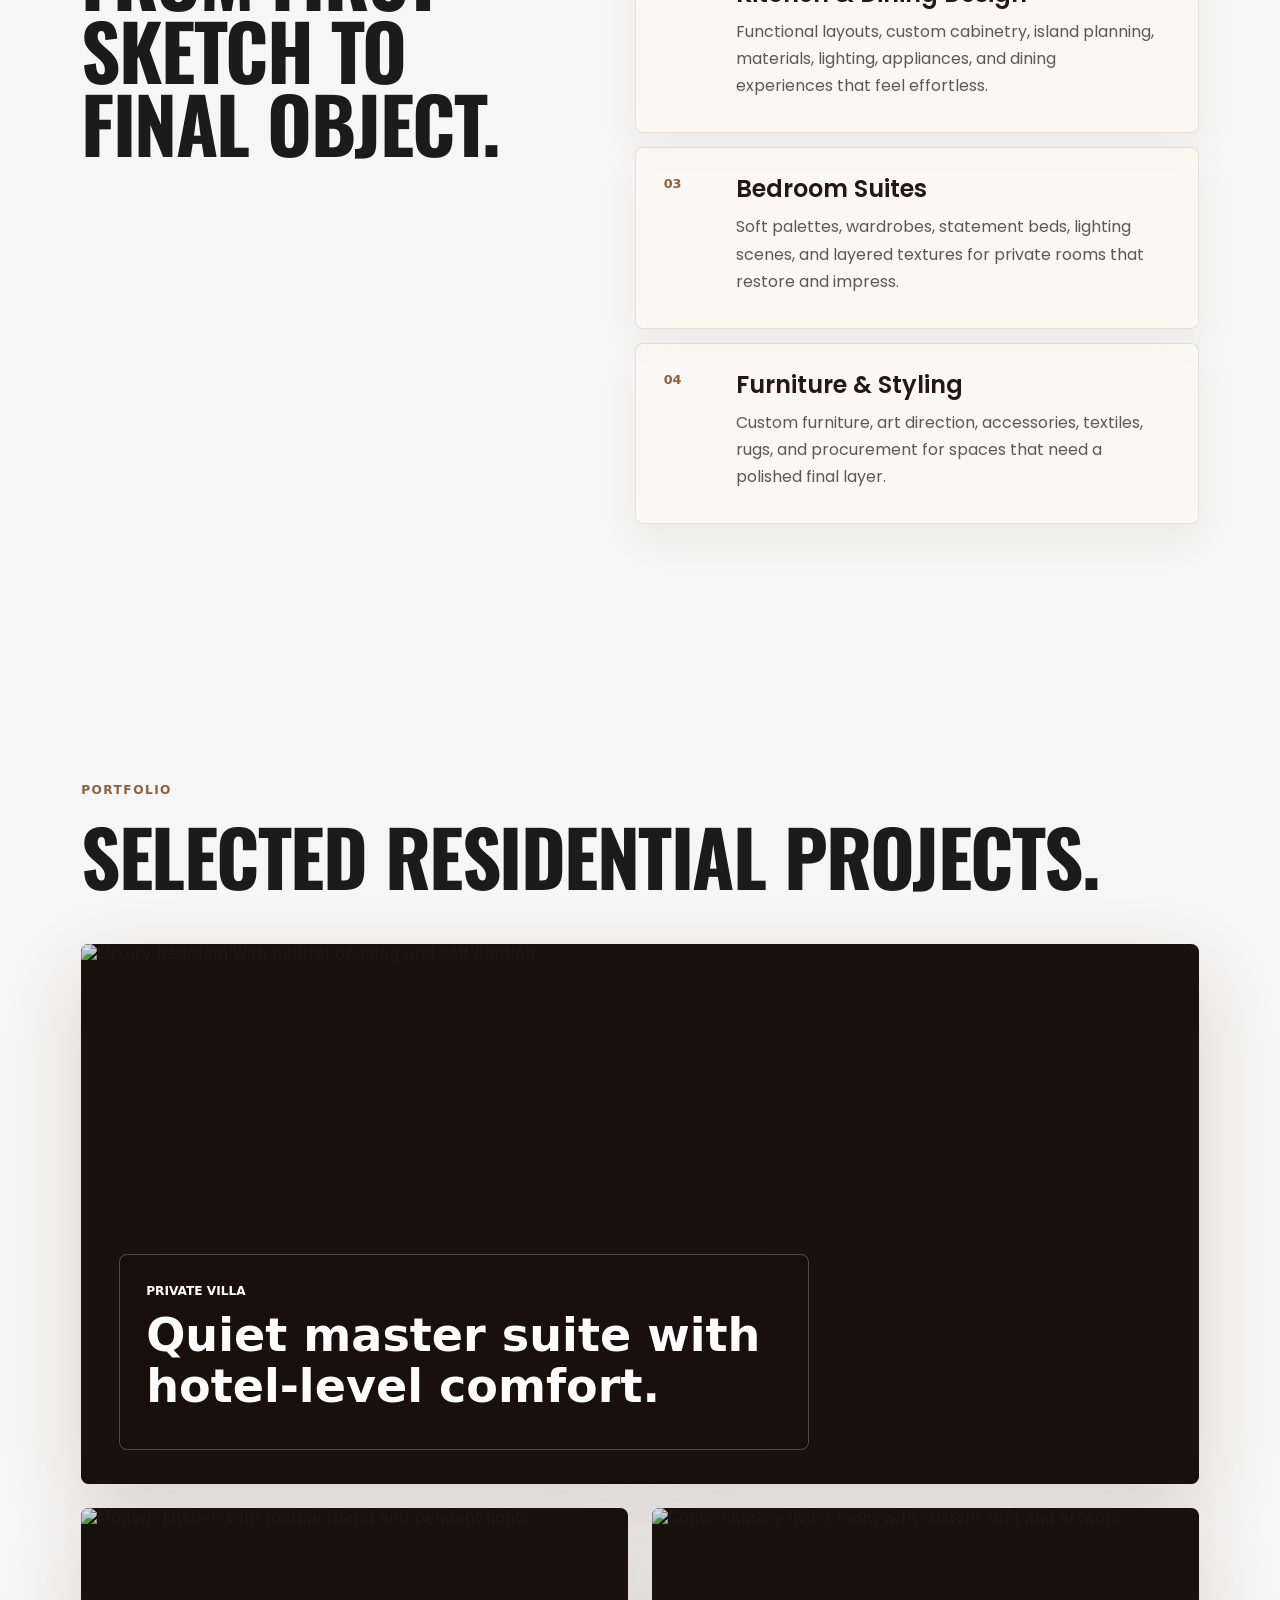
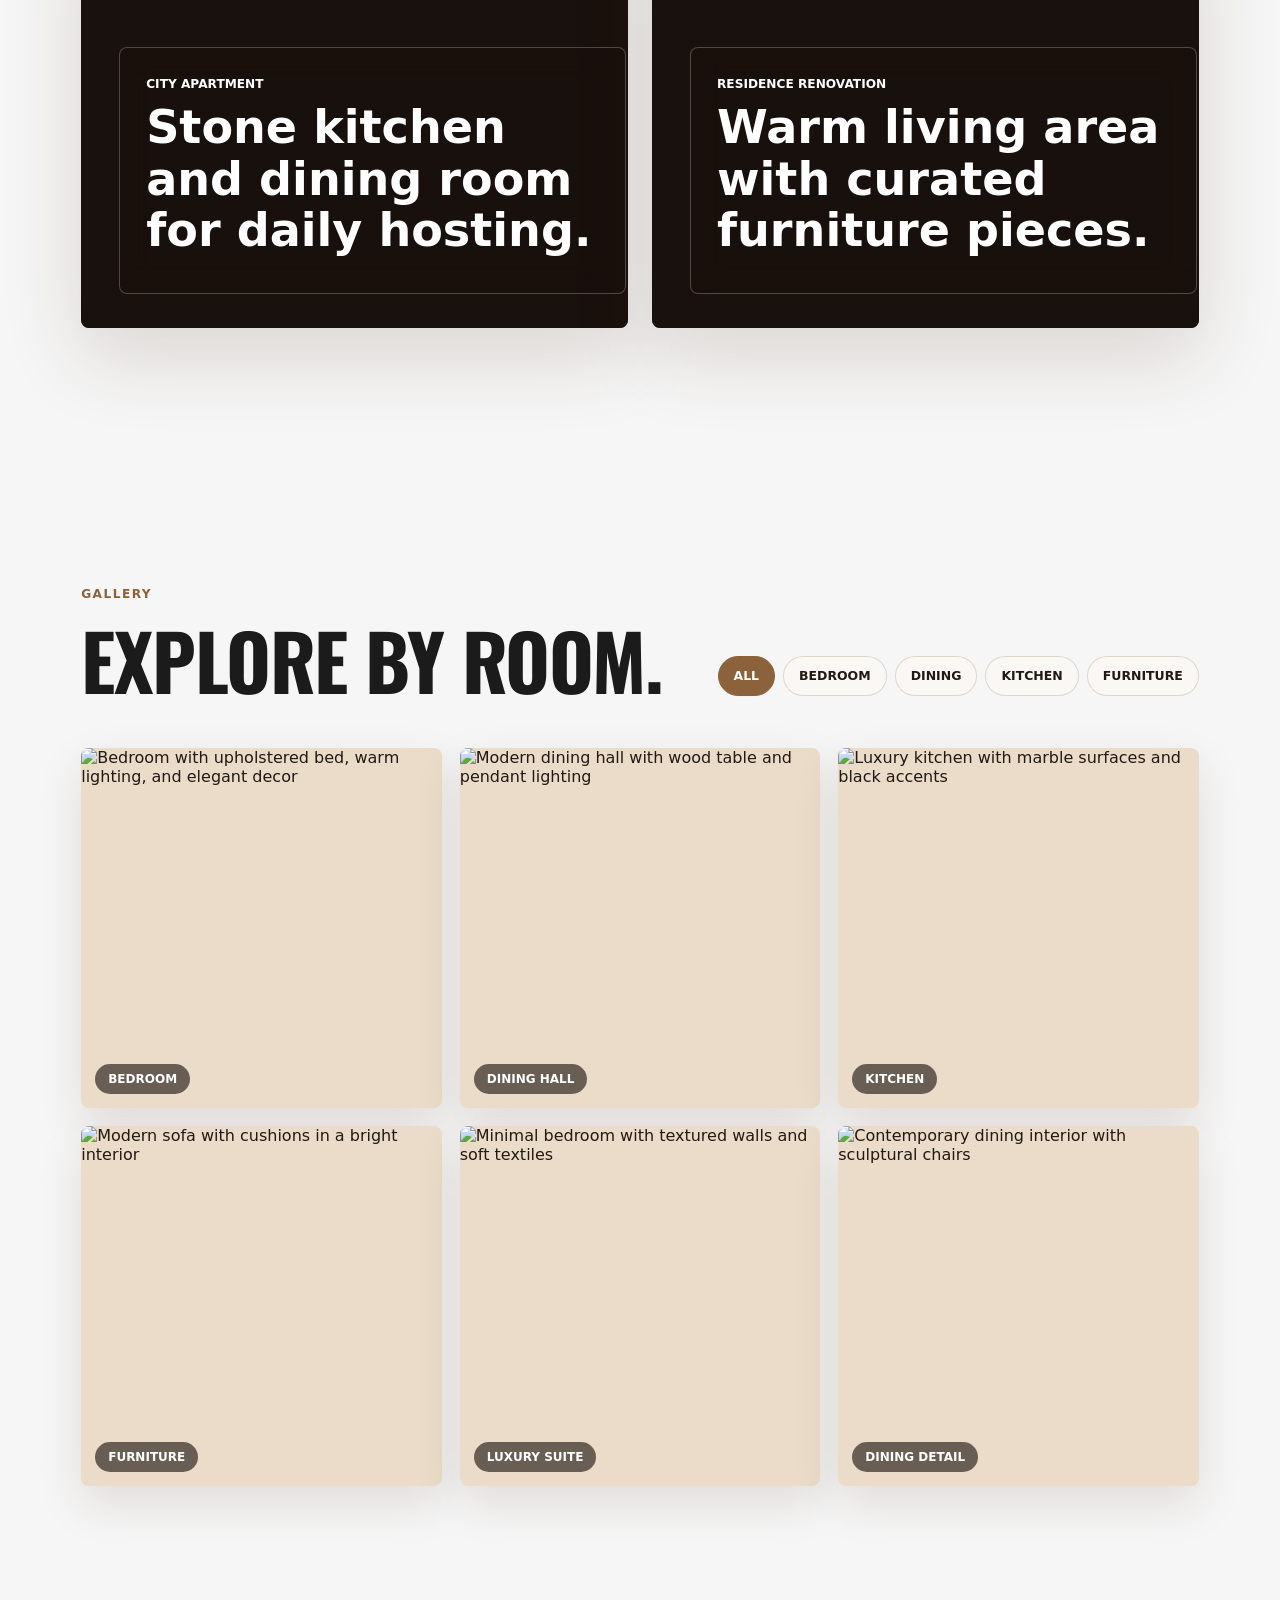
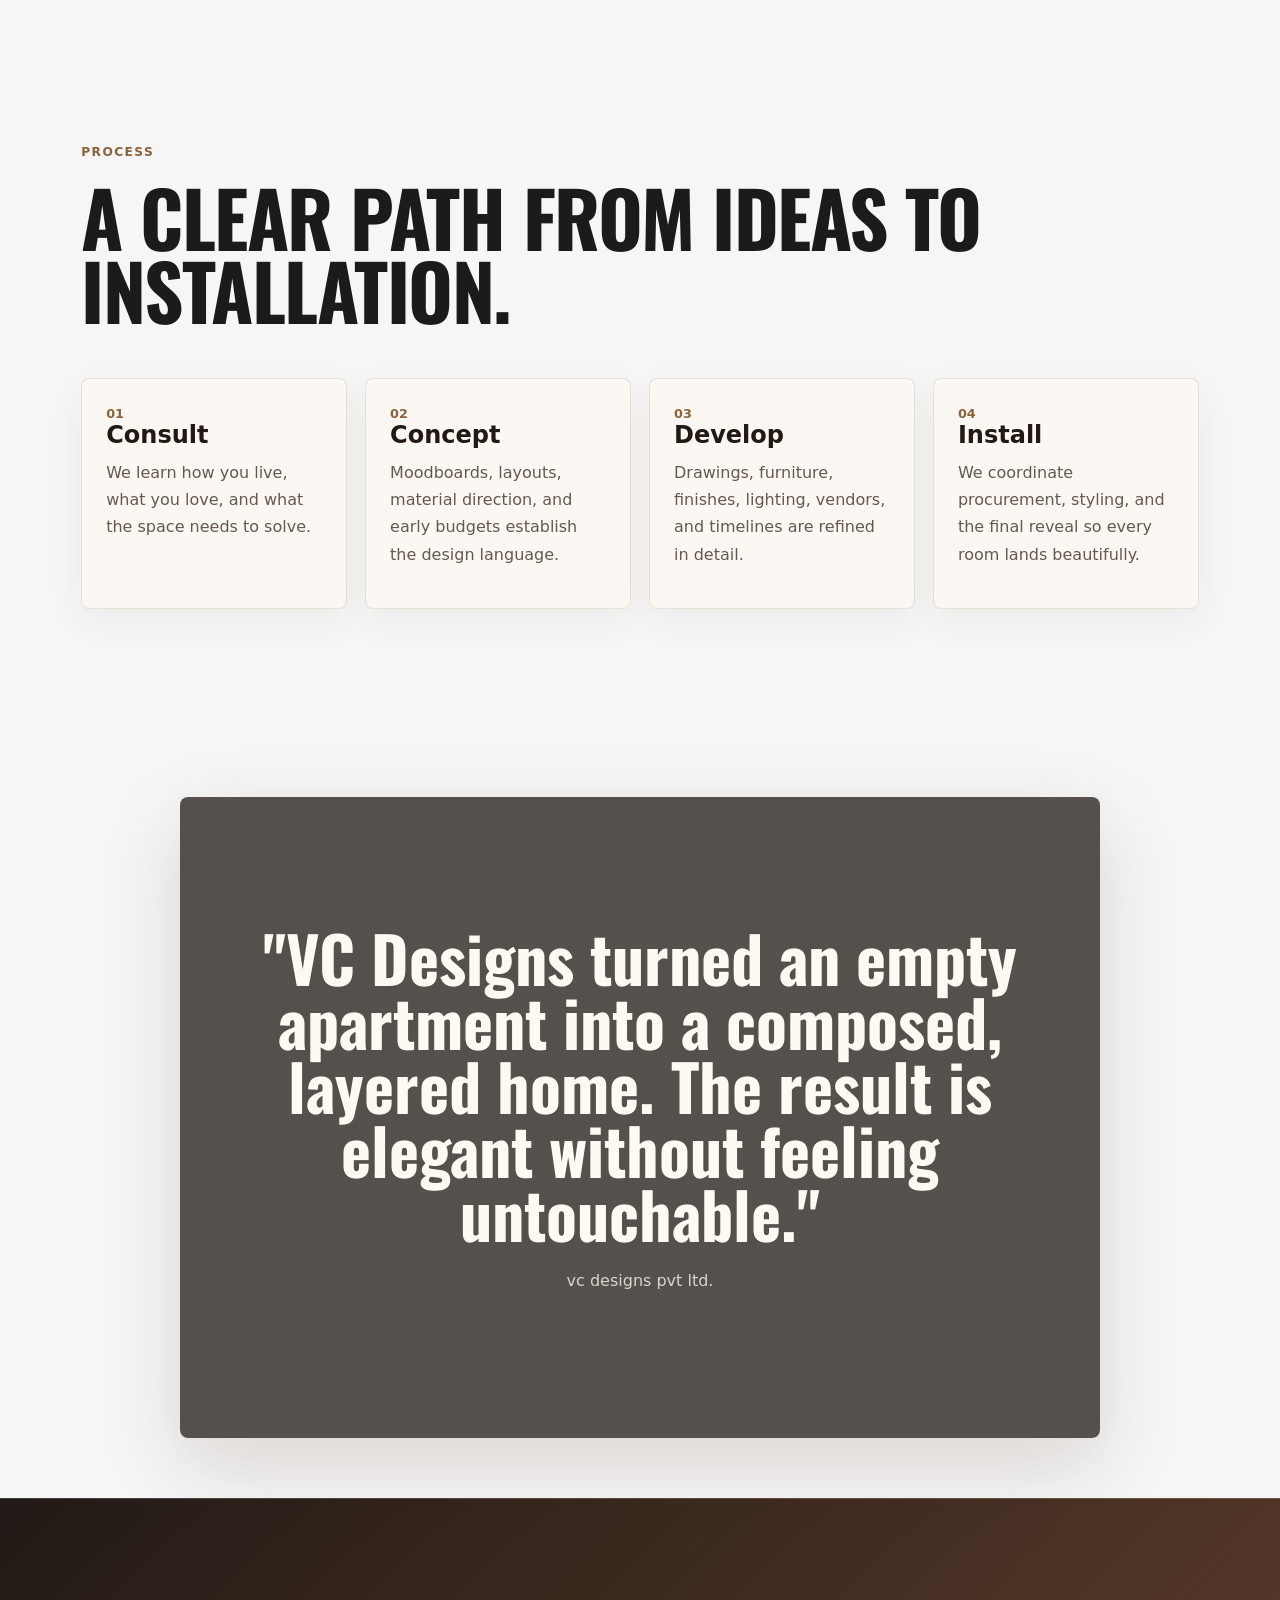
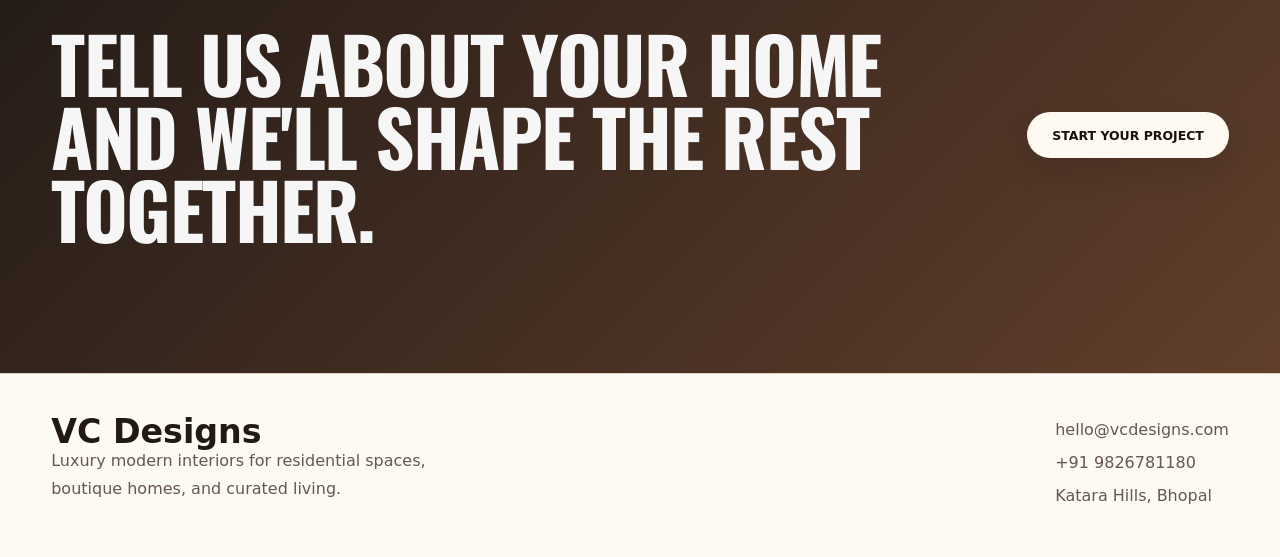
==== commit 330d5e7b: "Version 2 - Premium Interior Design Website Completed" ====
--- a/index.html
+++ b/index.html
@@ -3,14 +3,14 @@
 <head>
   <meta charset="UTF-8">
   <meta name="viewport" content="width=device-width, initial-scale=1.0">
-  <meta name="description" content="Houzzvibes creates luxury modern interiors, residential design, furniture curation, styling, and full-service renovations.">
-  <title>Houzzvibes | Luxury Modern Interior Design</title>
+  <meta name="description" content="VC Designs creates luxury modern interiors, residential design, furniture curation, styling, and full-service renovations.">
+  <title>VC Designs | Luxury Modern Interior Design</title>
   <link rel="preconnect" href="https://images.unsplash.com">
   <link rel="stylesheet" href="styles.css">
 </head>
 <body>
   <header class="site-header" data-header>
-    <a class="brand" href="index.html" aria-label="Houzzvibes home">Houzzvibes</a>
+    <a class="brand" href="index.html" aria-label="VC Designs home">VC Designs</a>
     <button class="nav-toggle" type="button" aria-label="Open navigation" aria-expanded="false" data-nav-toggle>
       <span></span>
       <span></span>
@@ -27,10 +27,10 @@
   <main>
     <section class="hero section-pad">
       <div class="hero__kicker">Luxury Interior Design Studio</div>
-      <h1>Premium interiors with bespoke furniture and sophisticated elegance.</h1>
+      <h1>Design Your Story, Live Your Style</h1>
       <div class="hero__grid">
         <div class="hero__intro">
-          <p>From full home renovations to furniture, lighting, and bespoke styling, Houzzvibes creates refined interiors that feel calm, personal, and deeply usable.</p>
+          <p>From full home renovations to furniture, lighting, and bespoke styling, VC Designs creates refined interiors that feel calm, personal, and deeply usable.</p>
           <div class="hero__actions">
             <a class="btn btn--dark" href="contact.html">Book a consultation</a>
             <a class="text-link" href="#portfolio">View portfolio</a>
@@ -59,23 +59,31 @@
       <div class="service-list">
         <article>
           <span>01</span>
-          <h3>Full Home Interiors</h3>
-          <p>Concept design, floor planning, finishes, furnishing, site coordination, and installation for apartments, villas, and penthouses.</p>
+          <div>
+            <h3>Full Home Interiors</h3>
+            <p>Concept design, floor planning, finishes, furnishing, site coordination, and installation for apartments, villas, and penthouses.</p>
+          </div>
         </article>
         <article>
           <span>02</span>
-          <h3>Kitchen & Dining Design</h3>
-          <p>Functional layouts, custom cabinetry, island planning, materials, lighting, appliances, and dining experiences that feel effortless.</p>
+          <div>
+            <h3>Kitchen & Dining Design</h3>
+            <p>Functional layouts, custom cabinetry, island planning, materials, lighting, appliances, and dining experiences that feel effortless.</p>
+          </div>
         </article>
         <article>
           <span>03</span>
-          <h3>Bedroom Suites</h3>
-          <p>Soft palettes, wardrobes, statement beds, lighting scenes, and layered textures for private rooms that restore and impress.</p>
+          <div>
+            <h3>Bedroom Suites</h3>
+            <p>Soft palettes, wardrobes, statement beds, lighting scenes, and layered textures for private rooms that restore and impress.</p>
+          </div>
         </article>
         <article>
           <span>04</span>
-          <h3>Furniture & Styling</h3>
-          <p>Custom furniture, art direction, accessories, textiles, rugs, and procurement for spaces that need a polished final layer.</p>
+          <div>
+            <h3>Furniture & Styling</h3>
+            <p>Custom furniture, art direction, accessories, textiles, rugs, and procurement for spaces that need a polished final layer.</p>
+          </div>
         </article>
       </div>
     </section>
@@ -183,9 +191,9 @@
 
     <section class="section-pad quote-section">
       <blockquote>
-        "Houzzvibes turned an empty apartment into a composed, layered home. The result is elegant without feeling untouchable."
+        "VC Designs turned an empty apartment into a composed, layered home. The result is elegant without feeling untouchable."
       </blockquote>
-      <p>Meera S., Private Residence</p>
+      <p>vc designs pvt ltd.</p>
     </section>
 
     <section class="section-pad cta-section">
@@ -196,13 +204,13 @@
 
   <footer class="site-footer">
     <div>
-      <a class="brand" href="index.html">Houzzvibes</a>
+      <a class="brand" href="index.html">VC Designs</a>
       <p>Luxury modern interiors for residential spaces, boutique homes, and curated living.</p>
     </div>
     <div>
-      <p>hello@houzzvibes.com</p>
-      <p>+91 98765 43210</p>
-      <p>Mumbai / Delhi / Remote</p>
+      <p>hello@vcdesigns.com</p>
+      <p>+91 9826781180</p>
+      <p>Katara Hills, Bhopal</p>
     </div>
   </footer>
 
--- a/styles.css
+++ b/styles.css
@@ -1,3 +1,5 @@
+@import url('https://fonts.googleapis.com/css2?family=Oswald:wght@700&family=Poppins:wght@400;600&display=swap');
+
 :root {
   --ink: #221914;
   --muted: #66584f;
@@ -29,9 +31,7 @@
   margin: 0;
   font-family: Inter, ui-sans-serif, system-ui, -apple-system, BlinkMacSystemFont, "Segoe UI", sans-serif;
   color: var(--ink);
-  background:
-    radial-gradient(circle at 12% 0%, rgba(255, 255, 255, 0.95), rgba(255, 255, 255, 0) 28rem),
-    linear-gradient(135deg, #fbf6ed 0%, var(--paper) 42%, #e9d9c5 100%);
+  background: #F6F6F6 !important;
 }
 
 body.nav-open {
@@ -149,18 +149,24 @@
 h1 {
   max-width: 1120px;
   margin-bottom: 42px;
-  font-family: Georgia, "Times New Roman", serif;
-  font-size: clamp(3.5rem, 10.5vw, 9.2rem);
-  line-height: 0.9;
-  font-weight: 700;
+  font-family: 'Oswald', sans-serif !important;
+  font-size: clamp(40px, 6vw, 90px) !important;
+  font-weight: 700 !important;
+  text-transform: uppercase !important;
+  letter-spacing: -1.5px !important;
+  line-height: 0.95 !important;
+  color: #1B1B1B !important;
 }
 
 h2 {
   margin-bottom: 0;
-  font-family: Georgia, "Times New Roman", serif;
-  font-size: clamp(2.35rem, 5.6vw, 5.4rem);
-  line-height: 0.98;
-  font-weight: 700;
+  font-family: 'Oswald', sans-serif !important;
+  font-size: clamp(40px, 6vw, 90px) !important;
+  font-weight: 700 !important;
+  text-transform: uppercase !important;
+  letter-spacing: -1.5px !important;
+  line-height: 0.95 !important;
+  color: #1B1B1B !important;
 }
 
 h3 {
@@ -178,6 +184,17 @@
 .hero {
   position: relative;
   padding-top: clamp(52px, 7vw, 92px);
+  background-color: #F6F6F6;
+}
+
+.hero h1 {
+  font-family: 'Poppins', sans-serif !important;
+  font-size: clamp(48px, 7.5vw, 110px) !important;
+  font-weight: 600 !important;
+  text-transform: uppercase !important;
+  letter-spacing: -1.5px !important;
+  line-height: 0.95 !important;
+  color: #1B1B1B !important;
 }
 
 .hero::before {
@@ -205,6 +222,7 @@
   max-width: 440px;
   color: #5d5147;
   font-size: clamp(1.04rem, 1.5vw, 1.18rem);
+  font-family: 'Poppins', sans-serif !important;
 }
 
 .hero__actions {
@@ -278,6 +296,8 @@
 .btn:hover {
   transform: translateY(-2px);
   box-shadow: 0 20px 42px rgba(73, 45, 26, 0.22);
+  background: #000000 !important;
+  color: var(--chalk) !important;
 }
 
 .text-link::after {
@@ -296,6 +316,8 @@
 
 .marquee {
   display: flex;
+  justify-content: center;
+  align-items: center;
   gap: 16px;
   overflow: hidden;
   padding: 22px clamp(20px, 4vw, 56px);
@@ -307,8 +329,9 @@
 .marquee span {
   flex: 0 0 auto;
   color: var(--ink);
+  font-family: 'Oswald', sans-serif;
   font-size: clamp(1.24rem, 3.35vw, 2.8rem);
-  font-weight: 850;
+  font-weight: 700;
   text-transform: uppercase;
 }
 
@@ -353,6 +376,12 @@
   width: min(100%, 420px);
   margin-bottom: 5px;
   color: #595959;
+  font-family: 'Poppins', sans-serif !important;
+}
+
+.service-list h3 {
+  font-family: 'Poppins', sans-serif !important;
+  font-weight: 600 !important;
 }
 
 .service-list span,
@@ -541,8 +570,8 @@
   margin: 0 0 22px;
   font-size: clamp(2rem, 5vw, 4.8rem);
   line-height: 1;
-  font-weight: 850;
-  font-family: Georgia, "Times New Roman", serif;
+  font-weight: 700;
+  font-family: 'Oswald', sans-serif !important;
   color: var(--cream);
 }
 
@@ -565,7 +594,7 @@
 
 .cta-section h2 {
   max-width: 980px;
-  color: var(--chalk);
+  color: #f6f6f6 !important;
 }
 
 .site-footer {
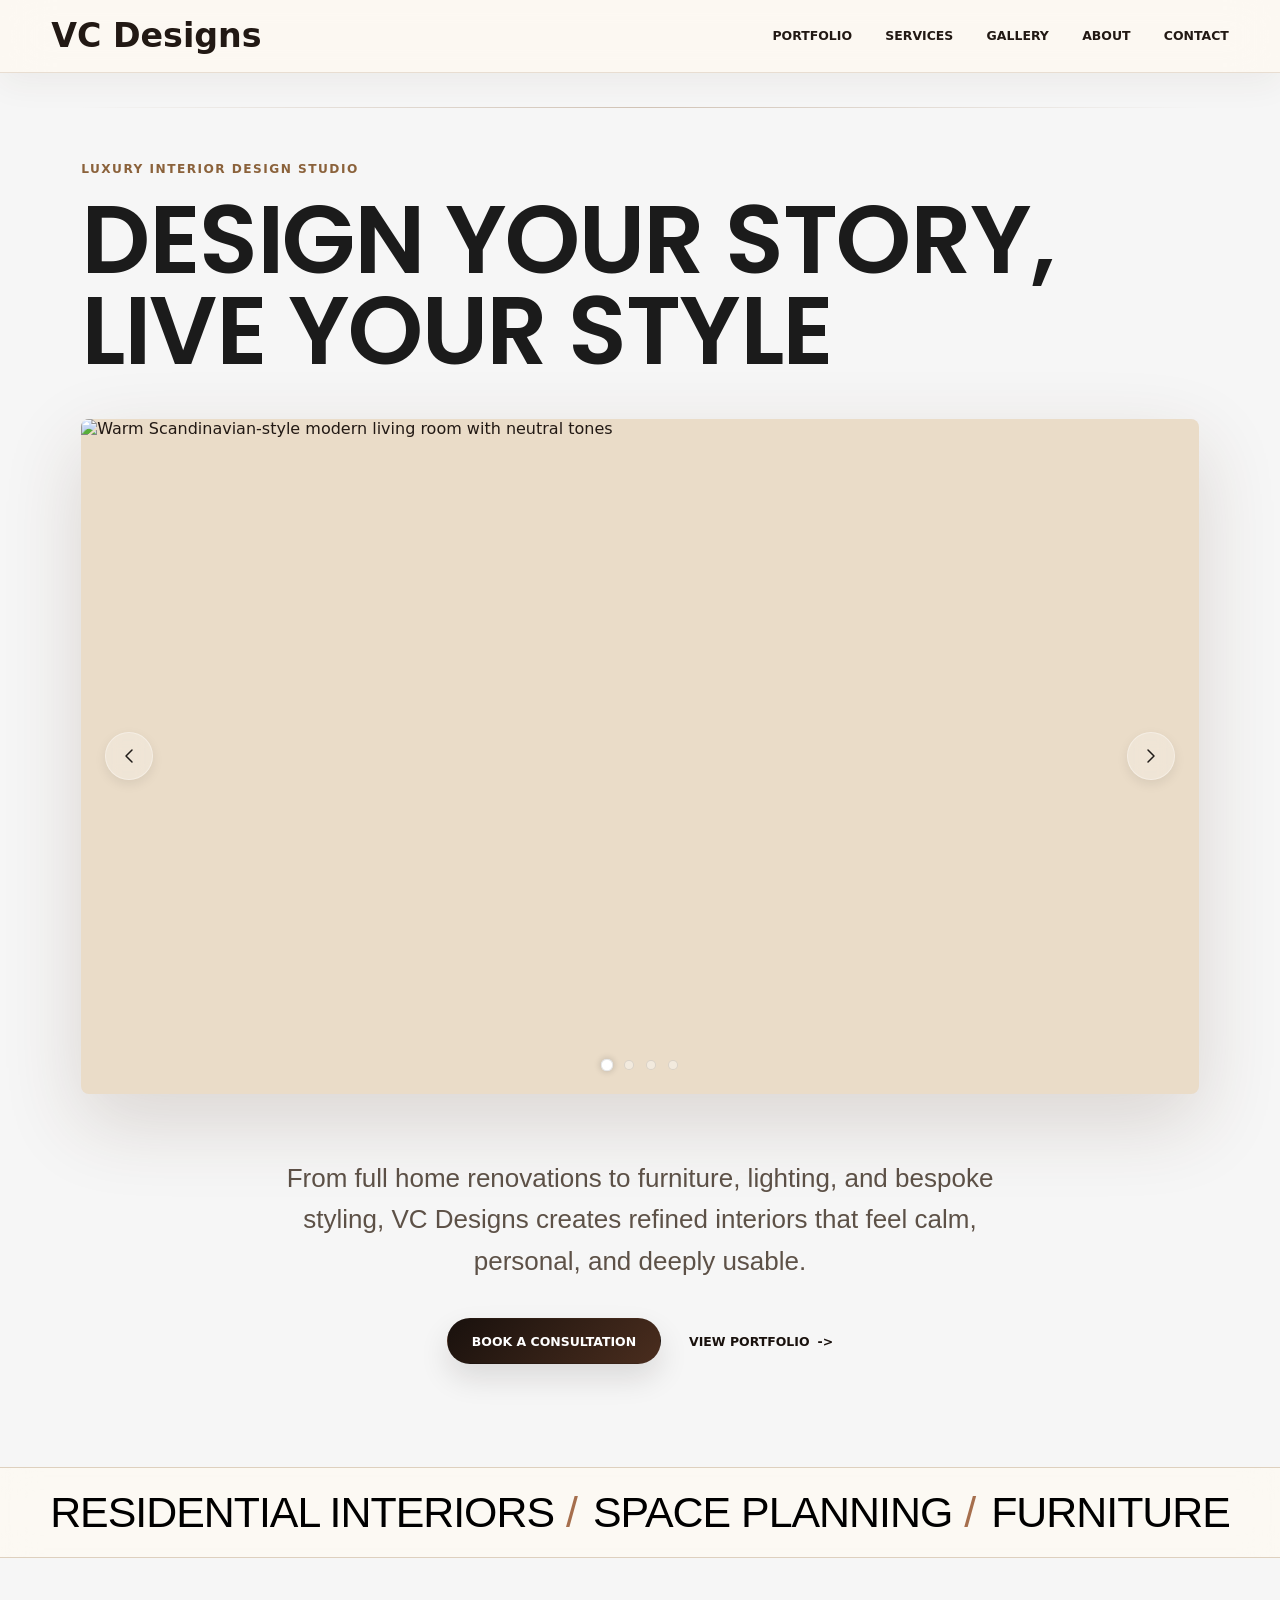
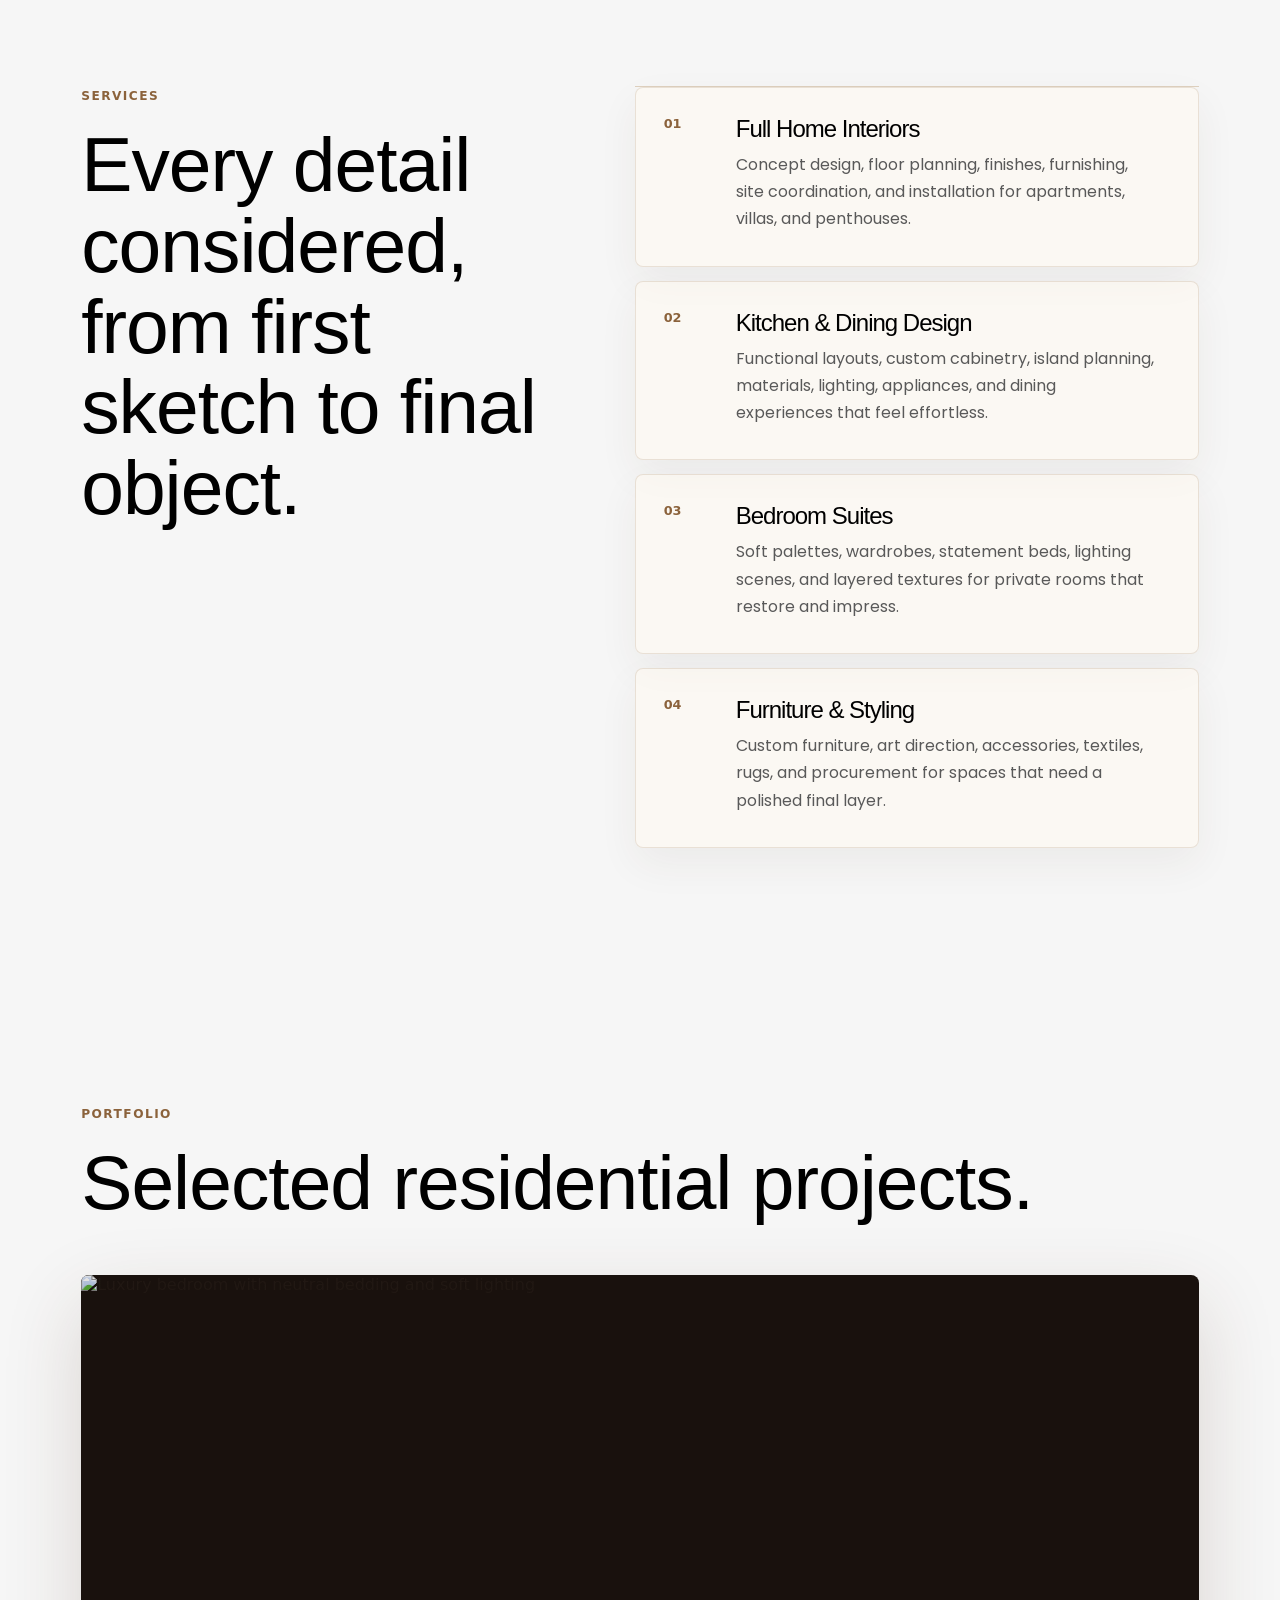
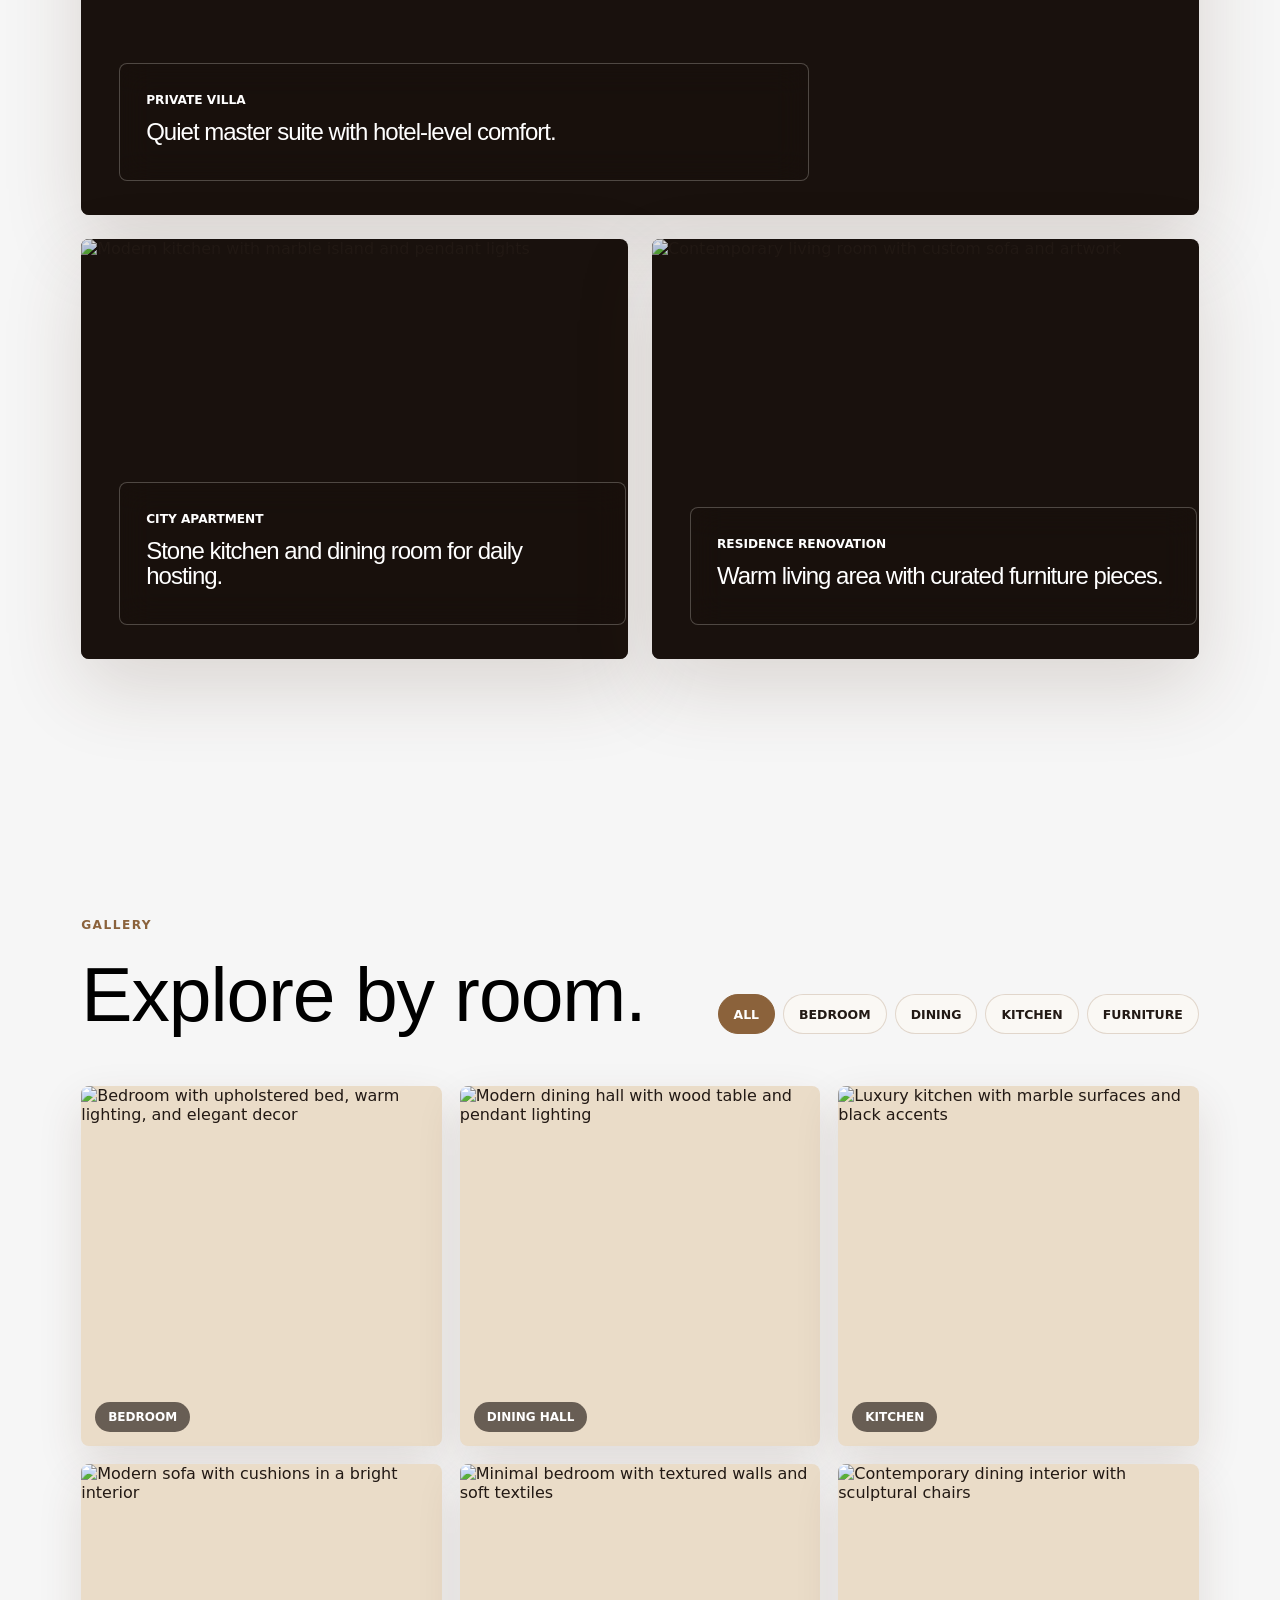
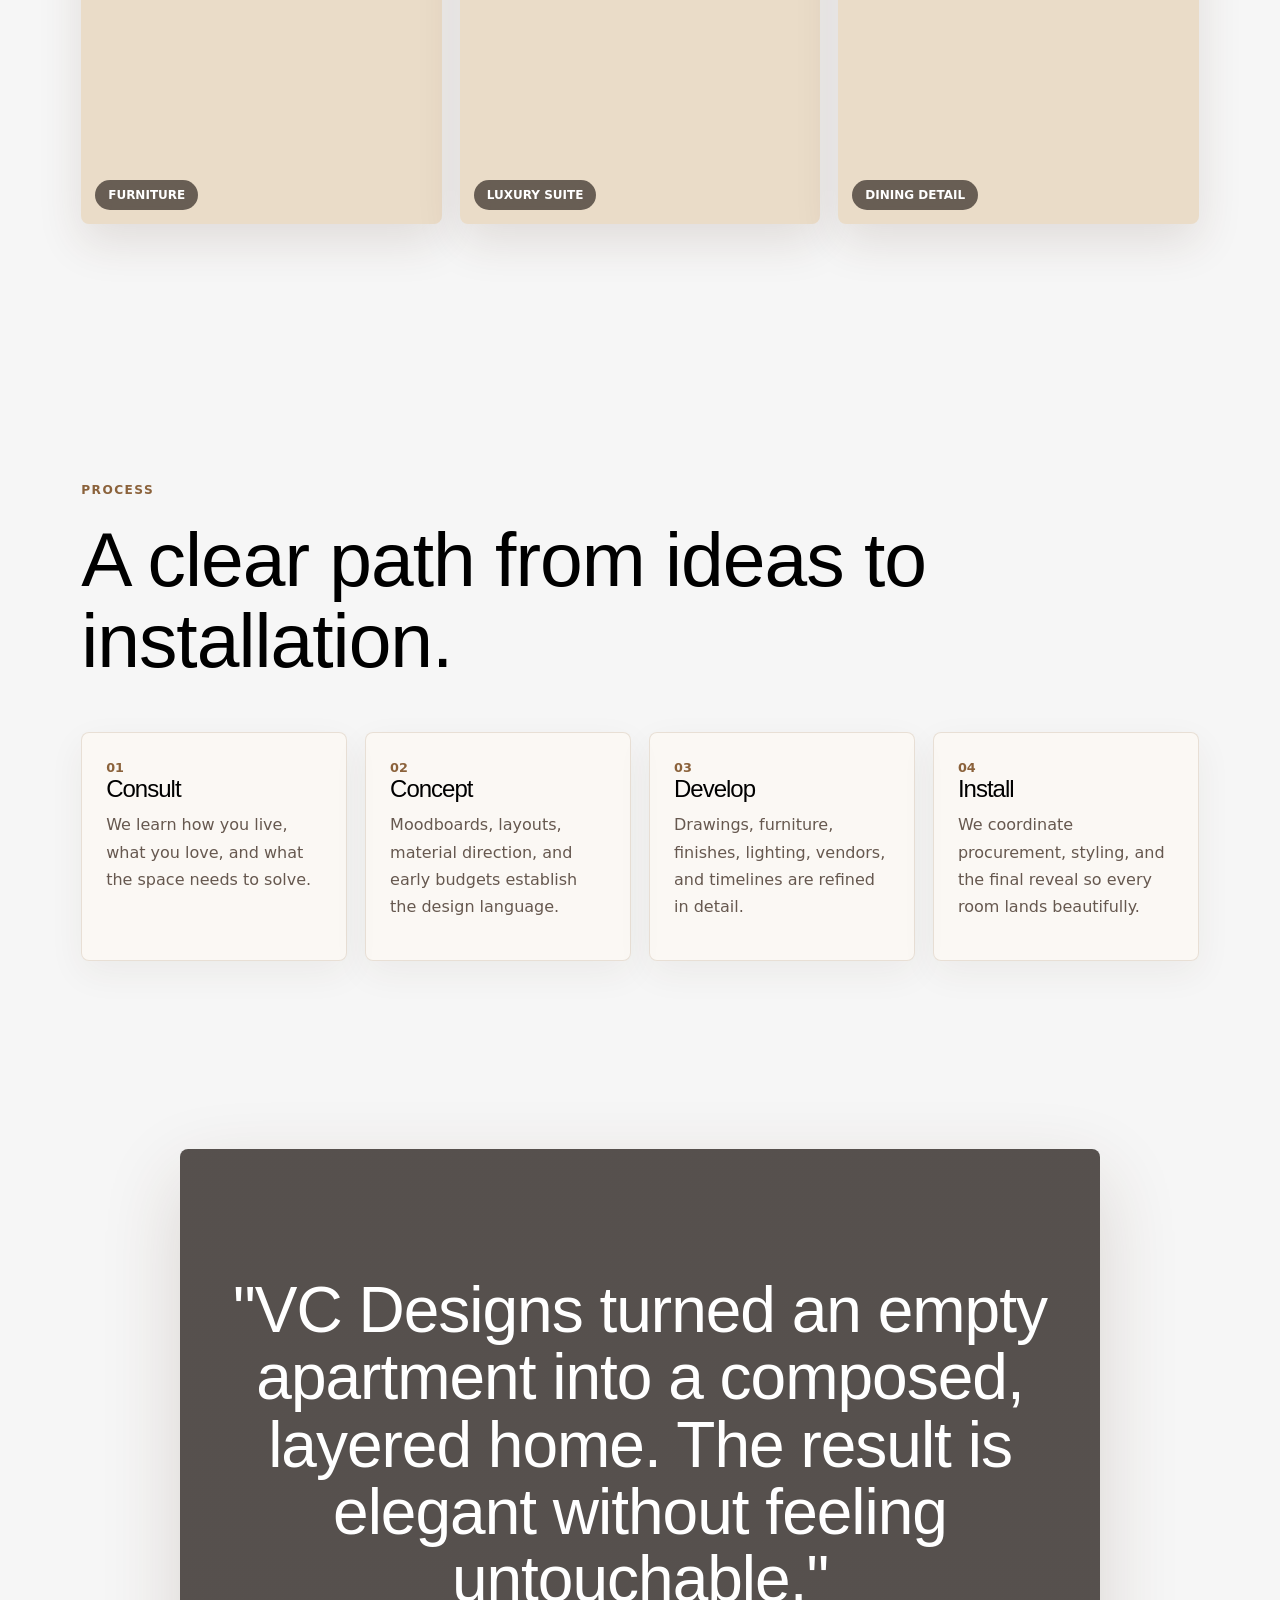
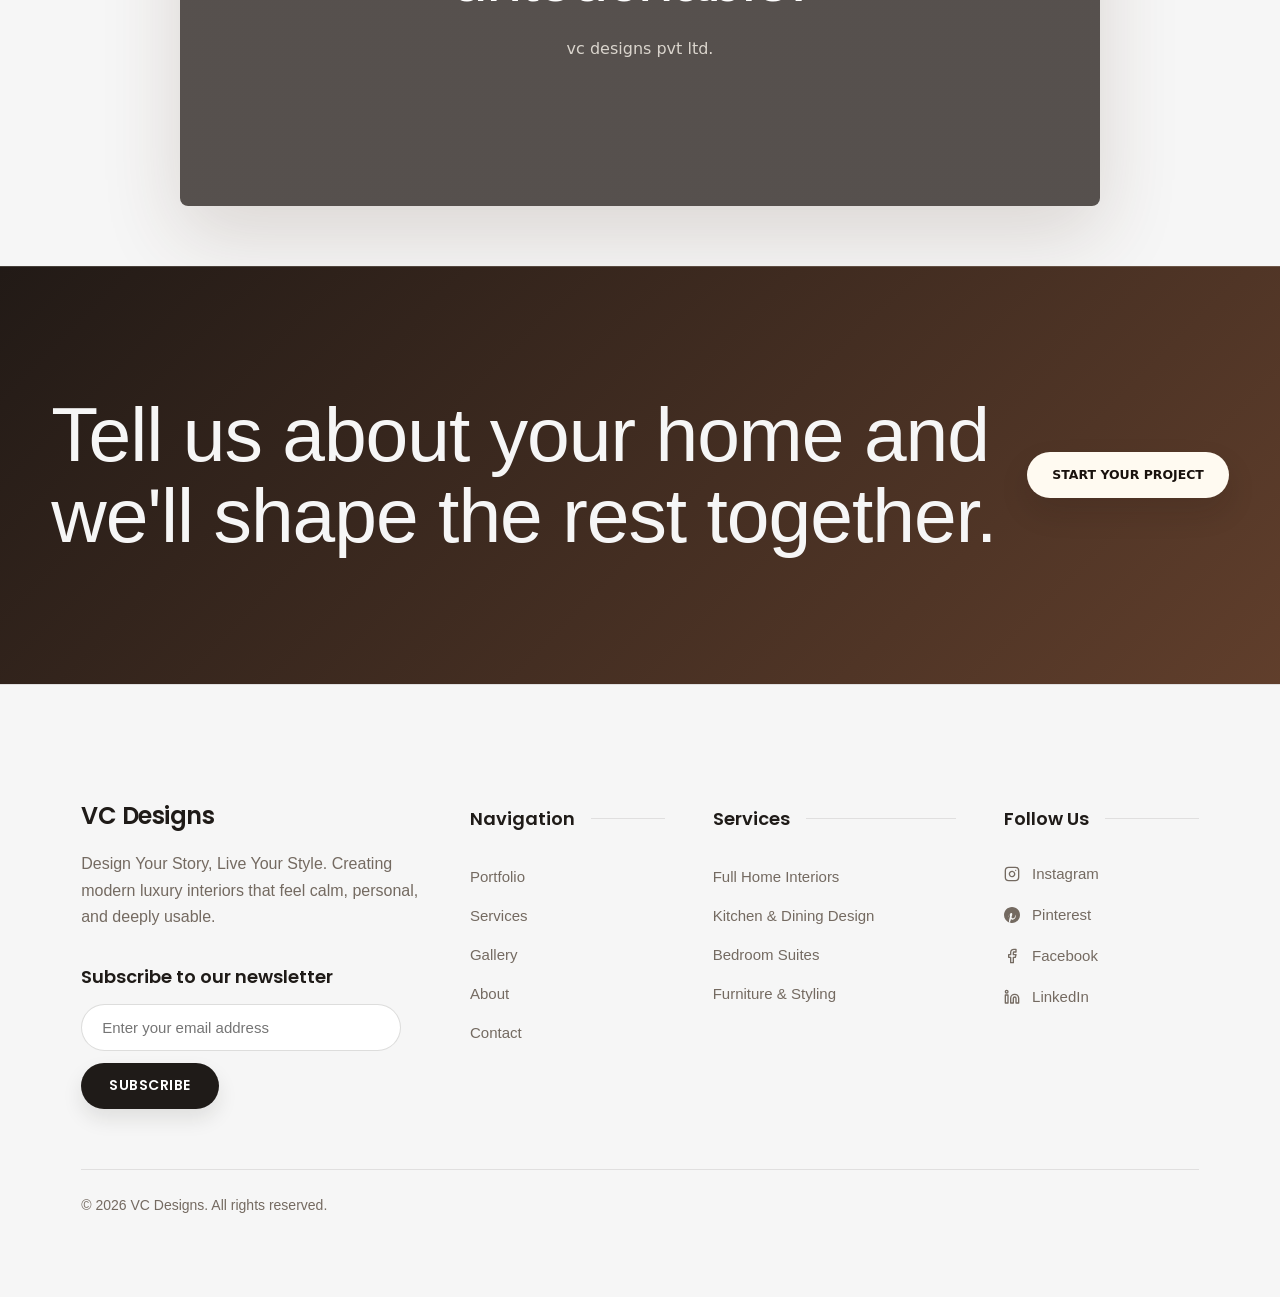
==== commit e1f89059: "Version 2 - Premium Interior Design Website Completed" ====
--- a/index.html
+++ b/index.html
@@ -6,6 +6,7 @@
   <meta name="description" content="VC Designs creates luxury modern interiors, residential design, furniture curation, styling, and full-service renovations.">
   <title>VC Designs | Luxury Modern Interior Design</title>
   <link rel="preconnect" href="https://images.unsplash.com">
+  <link rel="preload" as="image" href="https://images.unsplash.com/photo-1600210492486-724fe5c67fb0?auto=format&fit=crop&w=1600&q=85">
   <link rel="stylesheet" href="styles.css">
 </head>
 <body>
@@ -16,11 +17,140 @@
       <span></span>
     </button>
     <nav class="site-nav" data-nav>
-      <a href="#portfolio">Portfolio</a>
-      <a href="#services">Services</a>
-      <a href="#gallery">Gallery</a>
-      <a href="about.html">About</a>
-      <a href="contact.html">Contact</a>
+      <div class="site-nav-item" data-dropdown="portfolio">
+        <a href="index.html#portfolio" class="nav-link-main">Portfolio</a>
+        <div class="mega-dropdown" aria-hidden="true">
+          <div class="mega-dropdown__container">
+            <div class="mega-dropdown__grid mega-dropdown__grid--three">
+              <a class="mega-dropdown__card" href="index.html#portfolio">
+                <div class="mega-dropdown__card-image">
+                  <img src="https://images.unsplash.com/photo-1617104678098-de229db51175?auto=format&fit=crop&w=600&q=85" alt="Residential Portfolio">
+                </div>
+                <div class="mega-dropdown__card-content">
+                  <h4 class="mega-dropdown__card-title">Residential</h4>
+                  <p class="mega-dropdown__card-desc">Refined city apartments and private residencies.</p>
+                  <span class="mega-dropdown__card-link">View projects</span>
+                </div>
+              </a>
+              <a class="mega-dropdown__card" href="index.html#portfolio">
+                <div class="mega-dropdown__card-image">
+                  <img src="https://images.unsplash.com/photo-1497366216548-37526070297c?auto=format&fit=crop&w=600&q=85" alt="Commercial Portfolio">
+                </div>
+                <div class="mega-dropdown__card-content">
+                  <h4 class="mega-dropdown__card-title">Commercial</h4>
+                  <p class="mega-dropdown__card-desc">Bespoke design offices and commercial styling.</p>
+                  <span class="mega-dropdown__card-link">View projects</span>
+                </div>
+              </a>
+              <a class="mega-dropdown__card" href="index.html#portfolio">
+                <div class="mega-dropdown__card-image">
+                  <img src="https://images.unsplash.com/photo-1615874959474-d609969a20ed?auto=format&fit=crop&w=600&q=85" alt="Luxury Villas Portfolio">
+                </div>
+                <div class="mega-dropdown__card-content">
+                  <h4 class="mega-dropdown__card-title">Luxury Villas</h4>
+                  <p class="mega-dropdown__card-desc">Expansive private villas with hotel-level comfort.</p>
+                  <span class="mega-dropdown__card-link">View projects</span>
+                </div>
+              </a>
+            </div>
+          </div>
+        </div>
+      </div>
+
+      <div class="site-nav-item" data-dropdown="services">
+        <a href="index.html#services" class="nav-link-main">Services</a>
+        <div class="mega-dropdown" aria-hidden="true">
+          <div class="mega-dropdown__container">
+            <div class="mega-dropdown__grid">
+              <a class="mega-dropdown__item" href="index.html#service-full-home">
+                <div class="mega-dropdown__item-num">01</div>
+                <div class="mega-dropdown__item-content">
+                  <h4 class="mega-dropdown__item-title">Full Home Interiors</h4>
+                  <p class="mega-dropdown__item-desc">Concept to installation for luxury residences, villas, and penthouses.</p>
+                  <span class="mega-dropdown__item-link">Explore service</span>
+                </div>
+              </a>
+              <a class="mega-dropdown__item" href="index.html#service-kitchen-dining">
+                <div class="mega-dropdown__item-num">02</div>
+                <div class="mega-dropdown__item-content">
+                  <h4 class="mega-dropdown__item-title">Kitchen & Dining Design</h4>
+                  <p class="mega-dropdown__item-desc">Custom cabinetry, layouts, and high-end dining environments.</p>
+                  <span class="mega-dropdown__item-link">Explore service</span>
+                </div>
+              </a>
+              <a class="mega-dropdown__item" href="index.html#service-bedroom">
+                <div class="mega-dropdown__item-num">03</div>
+                <div class="mega-dropdown__item-content">
+                  <h4 class="mega-dropdown__item-title">Bedroom Suites</h4>
+                  <p class="mega-dropdown__item-desc">Private suites curated with statement beds and custom lighting.</p>
+                  <span class="mega-dropdown__item-link">Explore service</span>
+                </div>
+              </a>
+              <a class="mega-dropdown__item" href="index.html#service-furniture-styling">
+                <div class="mega-dropdown__item-num">04</div>
+                <div class="mega-dropdown__item-content">
+                  <h4 class="mega-dropdown__item-title">Furniture & Styling</h4>
+                  <p class="mega-dropdown__item-desc">Art direction, bespoke furniture, and styling for a polished layer.</p>
+                  <span class="mega-dropdown__item-link">Explore service</span>
+                </div>
+              </a>
+            </div>
+          </div>
+        </div>
+      </div>
+
+      <div class="site-nav-item" data-dropdown="gallery">
+        <a href="index.html#gallery" class="nav-link-main">Gallery</a>
+        <div class="mega-dropdown" aria-hidden="true">
+          <div class="mega-dropdown__container">
+            <div class="mega-dropdown__grid">
+              <a class="mega-dropdown__card" href="index.html#gallery" data-filter-link="bedroom">
+                <div class="mega-dropdown__card-image">
+                  <img src="https://images.unsplash.com/photo-1616594039964-ae9021a400a0?auto=format&fit=crop&w=600&q=85" alt="Bedroom Gallery">
+                </div>
+                <div class="mega-dropdown__card-content">
+                  <h4 class="mega-dropdown__card-title">Bedroom</h4>
+                  <span class="mega-dropdown__card-link">View spaces</span>
+                </div>
+              </a>
+              <a class="mega-dropdown__card" href="index.html#gallery" data-filter-link="kitchen">
+                <div class="mega-dropdown__card-image">
+                  <img src="https://images.unsplash.com/photo-1556912173-3bb406ef7e77?auto=format&fit=crop&w=600&q=85" alt="Kitchen Gallery">
+                </div>
+                <div class="mega-dropdown__card-content">
+                  <h4 class="mega-dropdown__card-title">Kitchen</h4>
+                  <span class="mega-dropdown__card-link">View spaces</span>
+                </div>
+              </a>
+              <a class="mega-dropdown__card" href="index.html#gallery" data-filter-link="dining">
+                <div class="mega-dropdown__card-image">
+                  <img src="https://images.unsplash.com/photo-1617806118233-18e1de247200?auto=format&fit=crop&w=600&q=85" alt="Dining Gallery">
+                </div>
+                <div class="mega-dropdown__card-content">
+                  <h4 class="mega-dropdown__card-title">Dining</h4>
+                  <span class="mega-dropdown__card-link">View spaces</span>
+                </div>
+              </a>
+              <a class="mega-dropdown__card" href="index.html#gallery" data-filter-link="furniture">
+                <div class="mega-dropdown__card-image">
+                  <img src="https://images.unsplash.com/photo-1555041469-a586c61ea9bc?auto=format&fit=crop&w=600&q=85" alt="Furniture Gallery">
+                </div>
+                <div class="mega-dropdown__card-content">
+                  <h4 class="mega-dropdown__card-title">Furniture</h4>
+                  <span class="mega-dropdown__card-link">View spaces</span>
+                </div>
+              </a>
+            </div>
+          </div>
+        </div>
+      </div>
+
+      <div class="site-nav-item">
+        <a href="about.html" class="nav-link-main">About</a>
+      </div>
+      <div class="site-nav-item">
+        <a href="contact.html" class="nav-link-main">Contact</a>
+      </div>
     </nav>
   </header>
 
@@ -28,20 +158,56 @@
     <section class="hero section-pad">
       <div class="hero__kicker">Luxury Interior Design Studio</div>
       <h1>Design Your Story, Live Your Style</h1>
-      <div class="hero__grid">
-        <div class="hero__intro">
-          <p>From full home renovations to furniture, lighting, and bespoke styling, VC Designs creates refined interiors that feel calm, personal, and deeply usable.</p>
-          <div class="hero__actions">
-            <a class="btn btn--dark" href="contact.html">Book a consultation</a>
-            <a class="text-link" href="#portfolio">View portfolio</a>
-          </div>
-        </div>
-        <figure class="hero__image hero__image--small">
-          <img src="https://images.unsplash.com/photo-1600607687939-ce8a6c25118c?auto=format&fit=crop&w=900&q=85" alt="Modern living room with stone fireplace and sculptural furniture">
-        </figure>
-        <figure class="hero__image hero__image--large">
-          <img src="https://images.unsplash.com/photo-1600210492486-724fe5c67fb0?auto=format&fit=crop&w=1300&q=85" alt="Open plan luxury living and dining interior in neutral tones">
-        </figure>
+      
+      <!-- Dominant visual: Premium responsive image slider -->
+      <div class="hero__slider hero__image hero__image--full" role="region" aria-label="Luxury interior design showcase slider" tabindex="0">
+        <div class="hero__slides">
+          <!-- Slide 1: Modern Living Room -->
+          <div class="hero__slide is-active" data-slide="0" aria-roledescription="slide" aria-label="1 of 4: Modern Living Room">
+            <img src="https://images.unsplash.com/photo-1600210492486-724fe5c67fb0?auto=format&fit=crop&w=1600&q=85" alt="Warm Scandinavian-style modern living room with neutral tones">
+          </div>
+          <!-- Slide 2: Luxury Bedroom -->
+          <div class="hero__slide" data-slide="1" aria-hidden="true" aria-roledescription="slide" aria-label="2 of 4: Luxury Bedroom">
+            <img data-src="https://images.unsplash.com/photo-1616594039964-ae9021a400a0?auto=format&fit=crop&w=1600&q=85" alt="Minimalist luxury bedroom suite with soft warm ambient lighting" class="lazy-slide">
+          </div>
+          <!-- Slide 3: Contemporary Kitchen -->
+          <div class="hero__slide" data-slide="2" aria-hidden="true" aria-roledescription="slide" aria-label="3 of 4: Contemporary Kitchen">
+            <img data-src="https://images.unsplash.com/photo-1600585154340-be6161a56a0c?auto=format&fit=crop&w=1600&q=85" alt="Contemporary luxury kitchen with clean lines and oak accents" class="lazy-slide">
+          </div>
+          <!-- Slide 4: Elegant Dining Space -->
+          <div class="hero__slide" data-slide="3" aria-hidden="true" aria-roledescription="slide" aria-label="4 of 4: Elegant Dining Space">
+            <img data-src="https://images.unsplash.com/photo-1517248135467-4c7edcad34c4?auto=format&fit=crop&w=1600&q=85" alt="Elegant dining space with natural wood furnishings and custom pendant lighting" class="lazy-slide">
+          </div>
+        </div>
+
+        <!-- Navigation Arrows -->
+        <button class="hero__slider-arrow hero__slider-arrow--prev" aria-label="Previous slide" type="button">
+          <svg viewBox="0 0 24 24" width="24" height="24" fill="none" stroke="currentColor" stroke-width="1.5" stroke-linecap="round" stroke-linejoin="round">
+            <polyline points="15 18 9 12 15 6"></polyline>
+          </svg>
+        </button>
+        <button class="hero__slider-arrow hero__slider-arrow--next" aria-label="Next slide" type="button">
+          <svg viewBox="0 0 24 24" width="24" height="24" fill="none" stroke="currentColor" stroke-width="1.5" stroke-linecap="round" stroke-linejoin="round">
+            <polyline points="9 18 15 12 9 6"></polyline>
+          </svg>
+        </button>
+
+        <!-- Dot Indicators -->
+        <div class="hero__slider-dots" role="tablist" aria-label="Select slides">
+          <button class="hero__slider-dot is-active" role="tab" aria-selected="true" aria-label="Go to slide 1" data-dot="0" type="button"></button>
+          <button class="hero__slider-dot" role="tab" aria-selected="false" aria-label="Go to slide 2" data-dot="1" type="button"></button>
+          <button class="hero__slider-dot" role="tab" aria-selected="false" aria-label="Go to slide 3" data-dot="2" type="button"></button>
+          <button class="hero__slider-dot" role="tab" aria-selected="false" aria-label="Go to slide 4" data-dot="3" type="button"></button>
+        </div>
+      </div>
+
+      <!-- Centered description and actions -->
+      <div class="hero__content-bottom">
+        <p class="hero__paragraph-centered">From full home renovations to furniture, lighting, and bespoke styling, VC Designs creates refined interiors that feel calm, personal, and deeply usable.</p>
+        <div class="hero__actions-centered">
+          <a class="btn btn--dark" href="contact.html">Book a consultation</a>
+          <a class="text-link" href="#portfolio">View portfolio</a>
+        </div>
       </div>
     </section>
 
@@ -57,28 +223,28 @@
         <h2>Every detail considered, from first sketch to final object.</h2>
       </div>
       <div class="service-list">
-        <article>
+        <article id="service-full-home">
           <span>01</span>
           <div>
             <h3>Full Home Interiors</h3>
             <p>Concept design, floor planning, finishes, furnishing, site coordination, and installation for apartments, villas, and penthouses.</p>
           </div>
         </article>
-        <article>
+        <article id="service-kitchen-dining">
           <span>02</span>
           <div>
             <h3>Kitchen & Dining Design</h3>
             <p>Functional layouts, custom cabinetry, island planning, materials, lighting, appliances, and dining experiences that feel effortless.</p>
           </div>
         </article>
-        <article>
+        <article id="service-bedroom">
           <span>03</span>
           <div>
             <h3>Bedroom Suites</h3>
             <p>Soft palettes, wardrobes, statement beds, lighting scenes, and layered textures for private rooms that restore and impress.</p>
           </div>
         </article>
-        <article>
+        <article id="service-furniture-styling">
           <span>04</span>
           <div>
             <h3>Furniture & Styling</h3>
@@ -203,14 +369,101 @@
   </main>
 
   <footer class="site-footer">
-    <div>
-      <a class="brand" href="index.html">VC Designs</a>
-      <p>Luxury modern interiors for residential spaces, boutique homes, and curated living.</p>
-    </div>
-    <div>
-      <p>hello@vcdesigns.com</p>
-      <p>+91 9826781180</p>
-      <p>Katara Hills, Bhopal</p>
+    <div class="site-footer__container">
+      <div class="site-footer__grid">
+        <!-- Column 1: Brand & Newsletter -->
+        <div class="site-footer__col">
+          <a class="brand site-footer__brand" href="index.html" aria-label="VC Designs home">VC Designs</a>
+          <p class="site-footer__desc">Design Your Story, Live Your Style. Creating modern luxury interiors that feel calm, personal, and deeply usable.</p>
+          <div class="site-footer__newsletter">
+            <h4 class="site-footer__newsletter-title">Subscribe to our newsletter</h4>
+            <form class="site-footer__form" action="#" method="POST" onsubmit="event.preventDefault();">
+              <input class="site-footer__input" type="email" placeholder="Enter your email address" aria-label="Email address" required>
+              <button class="site-footer__btn" type="submit">Subscribe</button>
+            </form>
+          </div>
+        </div>
+
+        <!-- Column 2: Navigation -->
+        <div class="site-footer__col">
+          <div class="site-footer__header">
+            <h4 class="site-footer__title">Navigation</h4>
+            <span class="site-footer__header-line"></span>
+          </div>
+          <ul class="site-footer__list">
+            <li><a href="index.html#portfolio">Portfolio</a></li>
+            <li><a href="index.html#services">Services</a></li>
+            <li><a href="index.html#gallery">Gallery</a></li>
+            <li><a href="about.html">About</a></li>
+            <li><a href="contact.html">Contact</a></li>
+          </ul>
+        </div>
+
+        <!-- Column 3: Services -->
+        <div class="site-footer__col">
+          <div class="site-footer__header">
+            <h4 class="site-footer__title">Services</h4>
+            <span class="site-footer__header-line"></span>
+          </div>
+          <ul class="site-footer__list">
+            <li><a href="index.html#service-full-home">Full Home Interiors</a></li>
+            <li><a href="index.html#service-kitchen-dining">Kitchen & Dining Design</a></li>
+            <li><a href="index.html#service-bedroom">Bedroom Suites</a></li>
+            <li><a href="index.html#service-furniture-styling">Furniture & Styling</a></li>
+          </ul>
+        </div>
+
+        <!-- Column 4: Follow Us -->
+        <div class="site-footer__col">
+          <div class="site-footer__header">
+            <h4 class="site-footer__title">Follow Us</h4>
+            <span class="site-footer__header-line"></span>
+          </div>
+          <ul class="site-footer__social-list">
+            <li>
+              <a href="https://instagram.com" target="_blank" rel="noopener noreferrer" class="site-footer__social-link">
+                <svg class="site-footer__icon" viewBox="0 0 24 24" width="16" height="16" fill="none" stroke="currentColor" stroke-width="2" stroke-linecap="round" stroke-linejoin="round">
+                  <rect x="2" y="2" width="20" height="20" rx="5" ry="5"></rect>
+                  <path d="M16 11.37A4 4 0 1 1 12.63 8 4 4 0 0 1 16 11.37z"></path>
+                  <line x1="17.5" y1="6.5" x2="17.51" y2="6.5"></line>
+                </svg>
+                <span>Instagram</span>
+              </a>
+            </li>
+            <li>
+              <a href="https://pinterest.com" target="_blank" rel="noopener noreferrer" class="site-footer__social-link">
+                <svg class="site-footer__icon" viewBox="0 0 24 24" width="16" height="16" fill="currentColor">
+                  <path d="M12 0C5.37 0 0 5.37 0 12c0 5.08 3.16 9.4 7.62 11.17-.1-.95-.2-2.4.04-3.44.22-.94 1.4-5.96 1.4-5.96s-.36-.72-.36-1.78c0-1.66.96-2.9 2.18-2.9 1.03 0 1.53.77 1.53 1.69 0 1.03-.66 2.58-1 4.02-.28 1.2.6 2.18 1.78 2.18 2.14 0 3.78-2.25 3.78-5.5 0-2.88-2.07-4.9-5.03-4.9-3.43 0-5.44 2.57-5.44 5.23 0 1.04.4 2.15.9 2.75.1.12.11.23.08.35-.1.38-.3.1.2-.42-1.07-.12-1.28-.27-1.28-.6 0-2.76 2-5.3 5.79-5.3 3.05 0 5.4 2.17 5.4 5.06 0 3.03-1.9 5.46-4.55 5.46-1.12 0-2.18-.58-2.54-1.27l-.69 2.63c-.25.96-.93 2.16-1.39 2.9C8.97 23.67 10.43 24 12 24c6.63 0 12-5.37 12-12S18.63 0 12 0z"/>
+                </svg>
+                <span>Pinterest</span>
+              </a>
+            </li>
+            <li>
+              <a href="https://facebook.com" target="_blank" rel="noopener noreferrer" class="site-footer__social-link">
+                <svg class="site-footer__icon" viewBox="0 0 24 24" width="16" height="16" fill="none" stroke="currentColor" stroke-width="2" stroke-linecap="round" stroke-linejoin="round">
+                  <path d="M18 2h-3a5 5 0 0 0-5 5v3H7v4h3v8h4v-8h3l1-4h-4V7a1 1 0 0 1 1-1h3z"></path>
+                </svg>
+                <span>Facebook</span>
+              </a>
+            </li>
+            <li>
+              <a href="https://linkedin.com" target="_blank" rel="noopener noreferrer" class="site-footer__social-link">
+                <svg class="site-footer__icon" viewBox="0 0 24 24" width="16" height="16" fill="none" stroke="currentColor" stroke-width="2" stroke-linecap="round" stroke-linejoin="round">
+                  <path d="M16 8a6 6 0 0 1 6 6v7h-4v-7a2 2 0 0 0-2-2 2 2 0 0 0-2 2v7h-4v-7a6 6 0 0 1 6-6z"></path>
+                  <rect x="2" y="9" width="4" height="12"></rect>
+                  <circle cx="4" cy="4" r="2"></circle>
+                </svg>
+                <span>LinkedIn</span>
+              </a>
+            </li>
+          </ul>
+        </div>
+      </div>
+
+      <!-- Copyright Area -->
+      <div class="site-footer__bottom">
+        <p>&copy; 2026 VC Designs. All rights reserved.</p>
+      </div>
     </div>
   </footer>
 
--- a/styles.css
+++ b/styles.css
@@ -81,11 +81,13 @@
   text-transform: uppercase;
 }
 
-.site-nav a {
+.site-nav > a,
+.site-nav-item > a.nav-link-main {
   position: relative;
 }
 
-.site-nav a::after {
+.site-nav > a::after,
+.site-nav-item > a.nav-link-main::after {
   position: absolute;
   left: 0;
   bottom: -7px;
@@ -98,8 +100,10 @@
   content: "";
 }
 
-.site-nav a:hover::after,
-.site-nav a[aria-current="page"]::after {
+.site-nav > a:hover::after,
+.site-nav-item > a.nav-link-main:hover::after,
+.site-nav > a[aria-current="page"]::after,
+.site-nav-item > a.nav-link-main[aria-current="page"]::after {
   transform: scaleX(1);
   transform-origin: left;
 }
@@ -160,20 +164,23 @@
 
 h2 {
   margin-bottom: 0;
-  font-family: 'Oswald', sans-serif !important;
+  font-family: 'Poppins', sans-serif !important;
   font-size: clamp(40px, 6vw, 90px) !important;
-  font-weight: 700 !important;
-  text-transform: uppercase !important;
-  letter-spacing: -1.5px !important;
-  line-height: 0.95 !important;
-  color: #1B1B1B !important;
+  font-weight: 300 !important;
+  text-transform: none !important;
+  letter-spacing: -1px !important;
+  line-height: 1.05 !important;
+  color: #000000 !important;
 }
 
 h3 {
   margin-bottom: 10px;
-  font-size: clamp(1.08rem, 2vw, 1.5rem);
-  line-height: 1.12;
-  font-weight: 850;
+  font-family: 'Poppins', sans-serif !important;
+  font-size: clamp(1.08rem, 2vw, 1.5rem) !important;
+  line-height: 1.05 !important;
+  font-weight: 300 !important;
+  letter-spacing: -1px !important;
+  color: #000000 !important;
 }
 
 p {
@@ -183,7 +190,8 @@
 
 .hero {
   position: relative;
-  padding-top: clamp(52px, 7vw, 92px);
+  padding-top: clamp(52px, 7vw, 92px) !important;
+  padding-bottom: clamp(100px, 8vw, 120px) !important; /* Spacing between hero section and next section (100-120px) */
   background-color: #F6F6F6;
 }
 
@@ -207,32 +215,6 @@
   content: "";
 }
 
-.hero__grid {
-  display: grid;
-  grid-template-columns: 0.82fr 0.54fr 1.08fr;
-  gap: clamp(18px, 3vw, 34px);
-  align-items: end;
-}
-
-.hero__intro {
-  align-self: center;
-}
-
-.hero__intro p {
-  max-width: 440px;
-  color: #5d5147;
-  font-size: clamp(1.04rem, 1.5vw, 1.18rem);
-  font-family: 'Poppins', sans-serif !important;
-}
-
-.hero__actions {
-  display: flex;
-  flex-wrap: wrap;
-  align-items: center;
-  gap: 18px;
-  margin-top: 28px;
-}
-
 .hero__image {
   overflow: hidden;
   border-radius: var(--radius);
@@ -256,12 +238,221 @@
   filter: saturate(1.05) contrast(1.03);
 }
 
-.hero__image--small {
-  height: clamp(160px, 22vw, 250px);
-}
-
-.hero__image--large {
-  height: clamp(340px, 44vw, 540px);
+/* Premium Hero Image Slider Layout */
+.hero__image--full {
+  width: 100%;
+  height: 75vh;
+  margin-top: 40px;
+  position: relative;
+  overflow: hidden;
+}
+
+@media (max-width: 920px) {
+  .hero__image--full {
+    height: 50vh;
+  }
+}
+
+@media (max-width: 640px) {
+  .hero__image--full {
+    height: 40vh;
+  }
+}
+
+.hero__slider {
+  display: block;
+}
+
+.hero__slides {
+  position: relative;
+  width: 100%;
+  height: 100%;
+}
+
+.hero__slide {
+  position: absolute;
+  inset: 0;
+  width: 100%;
+  height: 100%;
+  opacity: 0;
+  z-index: 1;
+  transition: opacity 700ms ease-in-out;
+  pointer-events: none;
+}
+
+.hero__slide.is-active {
+  opacity: 1;
+  z-index: 2;
+  pointer-events: auto;
+}
+
+.hero__slide img {
+  width: 100%;
+  height: 100%;
+  object-fit: cover;
+  transform: scale(1.03);
+  transition: transform 750ms ease-in-out;
+}
+
+.hero__slide.is-active img {
+  transform: scale(1);
+}
+
+/* Prevent general hero__image hover styles from interfering with slider scales */
+.hero__slider.hero__image:hover img {
+  filter: none !important;
+  transform: scale(1);
+}
+
+.hero__slider.hero__image:hover .hero__slide:not(.is-active) img {
+  transform: scale(1.03);
+}
+
+/* Slider Controls */
+.hero__slider-arrow {
+  position: absolute;
+  top: 50%;
+  transform: translateY(-50%);
+  width: 48px;
+  height: 48px;
+  border-radius: 50%;
+  background: rgba(255, 255, 255, 0.25);
+  backdrop-filter: blur(8px);
+  -webkit-backdrop-filter: blur(8px);
+  border: 1px solid rgba(255, 255, 255, 0.35);
+  color: #1F1B18;
+  display: flex;
+  align-items: center;
+  justify-content: center;
+  cursor: pointer;
+  z-index: 10;
+  transition: background 200ms ease, transform 200ms ease, color 200ms ease;
+  padding: 0;
+  box-shadow: 0 4px 12px rgba(0, 0, 0, 0.08);
+}
+
+.hero__slider-arrow:hover {
+  background: rgba(255, 255, 255, 0.5);
+  transform: translateY(-50%) scale(1.05);
+}
+
+.hero__slider-arrow:active {
+  transform: translateY(-50%) scale(0.95);
+}
+
+.hero__slider-arrow--prev {
+  left: 24px;
+}
+
+.hero__slider-arrow--next {
+  right: 24px;
+}
+
+@media (max-width: 768px) {
+  .hero__slider-arrow {
+    width: 40px;
+    height: 40px;
+  }
+  .hero__slider-arrow--prev {
+    left: 16px;
+  }
+  .hero__slider-arrow--next {
+    right: 16px;
+  }
+}
+
+/* Dot Indicators */
+.hero__slider-dots {
+  position: absolute;
+  bottom: 24px;
+  left: 50%;
+  transform: translateX(-50%);
+  display: flex;
+  gap: 12px;
+  z-index: 10;
+}
+
+.hero__slider-dot {
+  width: 10px;
+  height: 10px;
+  border-radius: 50%;
+  background: rgba(255, 255, 255, 0.4);
+  border: 1px solid rgba(0, 0, 0, 0.1);
+  cursor: pointer;
+  padding: 0;
+  transition: background 250ms ease, transform 250ms ease;
+}
+
+.hero__slider-dot:hover {
+  background: rgba(255, 255, 255, 0.75);
+  transform: scale(1.15);
+}
+
+.hero__slider-dot.is-active {
+  background: #ffffff;
+  transform: scale(1.3);
+  box-shadow: 0 0 6px rgba(0, 0, 0, 0.2);
+}
+
+/* Reduced Motion Override */
+@media (prefers-reduced-motion: reduce) {
+  .hero__slide {
+    transition: opacity 150ms ease-in-out;
+  }
+  .hero__slide img {
+    transform: none !important;
+    transition: none !important;
+  }
+  .hero__slider.hero__image:hover img,
+  .hero__slider.hero__image:hover .hero__slide:not(.is-active) img {
+    transform: none !important;
+  }
+  .hero__slider-arrow,
+  .hero__slider-dot {
+    transition: none !important;
+  }
+  .hero__slider-arrow:hover {
+    transform: translateY(-50%) !important;
+  }
+  .hero__slider-dot.is-active {
+    transform: none !important;
+  }
+}
+
+/* Centered content block below the image */
+.hero__content-bottom {
+  margin-top: 64px; /* Image to paragraph spacing (56-72px) */
+  display: flex;
+  flex-direction: column;
+  align-items: center;
+  text-align: center;
+}
+
+.hero__paragraph-centered {
+  max-width: 760px; /* Max width 720-800px */
+  margin: 0 auto 36px !important; /* Paragraph to CTA buttons spacing (32-40px) */
+  font-family: 'Poppins', sans-serif !important;
+  font-weight: 300 !important; /* Poppins Light */
+  font-size: clamp(22px, 2.4vw, 26px) !important; /* Size 22-26px */
+  line-height: 1.6 !important;
+  color: #5d5147 !important;
+}
+
+/* Actions Row - centered alignment */
+.hero__actions-centered {
+  display: flex;
+  justify-content: center;
+  align-items: center;
+  gap: 28px; /* Spacing between buttons (24-32px) */
+}
+
+@media (max-width: 640px) {
+  .hero__actions-centered {
+    flex-direction: column;
+    gap: 24px; /* Stacked vertical spacing */
+    width: 100%;
+    align-items: center;
+  }
 }
 
 .btn,
@@ -328,11 +519,13 @@
 
 .marquee span {
   flex: 0 0 auto;
-  color: var(--ink);
-  font-family: 'Oswald', sans-serif;
+  color: #000000 !important;
+  font-family: 'Poppins', sans-serif !important;
   font-size: clamp(1.24rem, 3.35vw, 2.8rem);
-  font-weight: 700;
+  font-weight: 300 !important;
   text-transform: uppercase;
+  letter-spacing: -1px !important;
+  line-height: 1.05 !important;
 }
 
 .marquee span:not(:last-child)::after {
@@ -381,7 +574,7 @@
 
 .service-list h3 {
   font-family: 'Poppins', sans-serif !important;
-  font-weight: 600 !important;
+  font-weight: 300 !important;
 }
 
 .service-list span,
@@ -464,6 +657,7 @@
 .project h3 {
   max-width: 620px;
   font-size: clamp(1.5rem, 3.6vw, 3rem);
+  color: var(--chalk) !important;
 }
 
 .filter-bar {
@@ -569,10 +763,11 @@
 blockquote {
   margin: 0 0 22px;
   font-size: clamp(2rem, 5vw, 4.8rem);
-  line-height: 1;
-  font-weight: 700;
-  font-family: 'Oswald', sans-serif !important;
-  color: var(--cream);
+  line-height: 1.05 !important;
+  font-weight: 300 !important;
+  font-family: 'Poppins', sans-serif !important;
+  letter-spacing: -1px !important;
+  color: #ffffff !important;
 }
 
 .quote-section p {
@@ -597,20 +792,264 @@
   color: #f6f6f6 !important;
 }
 
+/* ==========================================================================
+   PREMIUM EDITORIAL FOOTER
+   ========================================================================== */
+
 .site-footer {
+  background-color: #F6F6F6 !important;
+  color: #1F1B18 !important;
+  padding: 120px 0 80px !important;
+  border-top: 1px solid rgba(31, 27, 24, 0.10) !important;
+  font-family: 'Poppins', sans-serif !important;
+  backdrop-filter: none !important;
+  box-shadow: none !important;
+  display: block !important;
+}
+
+.site-footer * {
+  font-family: 'Poppins', sans-serif !important;
+  box-sizing: border-box;
+}
+
+.site-footer__container {
+  max-width: var(--max);
+  margin: 0 auto;
+  padding: 0 clamp(20px, 4vw, 56px);
+}
+
+.site-footer__grid {
   display: grid;
-  grid-template-columns: minmax(0, 1fr) auto;
-  gap: 32px;
-  padding: 42px clamp(20px, 4vw, 56px);
-  border-top: 1px solid var(--line);
-  background: rgba(255, 250, 241, 0.72);
-  backdrop-filter: blur(16px);
-}
-
-.site-footer p {
-  max-width: 420px;
-  margin-bottom: 6px;
-}
+  grid-template-columns: 1.4fr 0.8fr 1fr 0.8fr;
+  gap: 48px;
+}
+
+.site-footer__col {
+  display: flex;
+  flex-direction: column;
+  gap: 24px;
+}
+
+/* Column 1 branding & description */
+.site-footer__brand {
+  font-family: 'Poppins', sans-serif !important;
+  font-weight: 600 !important;
+  font-size: 24px !important;
+  color: #1F1B18 !important;
+  text-transform: none !important;
+  letter-spacing: -0.5px !important;
+  margin-bottom: 0;
+  display: inline-block;
+}
+
+.site-footer__desc {
+  font-weight: 300 !important;
+  font-size: 16px !important;
+  line-height: 1.65 !important;
+  color: #746A61 !important;
+  margin: 0;
+  max-width: 360px;
+}
+
+/* Newsletter Styles */
+.site-footer__newsletter {
+  display: flex;
+  flex-direction: column;
+  gap: 14px;
+  margin-top: 8px;
+}
+
+.site-footer__newsletter-title {
+  font-weight: 600 !important;
+  font-size: 18px !important;
+  color: #1F1B18 !important;
+  margin: 0;
+}
+
+.site-footer__form {
+  display: flex;
+  flex-direction: column;
+  gap: 12px;
+  width: 100%;
+  max-width: 320px;
+}
+
+.site-footer__input {
+  width: 100%;
+  padding: 14px 20px !important;
+  font-weight: 300 !important;
+  font-size: 15px !important;
+  color: #1F1B18 !important;
+  background-color: #ffffff !important;
+  border: 1px solid rgba(31, 27, 24, 0.15) !important;
+  border-radius: 99px !important;
+  outline: none !important;
+  transition: border-color 200ms ease, box-shadow 200ms ease !important;
+}
+
+.site-footer__input:focus {
+  border-color: #8C4B2F !important;
+  box-shadow: 0 0 0 3px rgba(140, 75, 47, 0.1) !important;
+}
+
+.site-footer__btn {
+  align-self: flex-start;
+  min-height: 46px;
+  padding: 0 28px !important;
+  font-family: 'Poppins', sans-serif !important;
+  font-size: 14px !important;
+  font-weight: 600 !important;
+  text-transform: uppercase !important;
+  letter-spacing: 0.5px !important;
+  color: #ffffff !important;
+  background: #1F1B18 !important;
+  border: none !important;
+  border-radius: 99px !important;
+  cursor: pointer !important;
+  box-shadow: 0 10px 20px rgba(31, 27, 24, 0.1) !important;
+  transition: background-color 200ms ease, transform 200ms ease, box-shadow 200ms ease !important;
+}
+
+.site-footer__btn:hover {
+  background-color: #8C4B2F !important;
+  transform: translateY(-1px) !important;
+  box-shadow: 0 12px 24px rgba(140, 75, 47, 0.2) !important;
+}
+
+/* Editorial column headers */
+.site-footer__header {
+  display: flex;
+  align-items: center;
+  gap: 16px;
+  width: 100%;
+  margin-bottom: 8px;
+}
+
+.site-footer__title {
+  font-weight: 600 !important;
+  font-size: 18px !important;
+  color: #1F1B18 !important;
+  margin: 0;
+  white-space: nowrap;
+}
+
+.site-footer__header-line {
+  flex-grow: 1;
+  height: 1px;
+  background-color: rgba(31, 27, 24, 0.10);
+}
+
+/* List links styling */
+.site-footer__list {
+  list-style: none !important;
+  padding: 0 !important;
+  margin: 0 !important;
+  display: flex;
+  flex-direction: column;
+  gap: 14px;
+}
+
+.site-footer__list a {
+  font-weight: 300 !important;
+  font-size: 15px !important;
+  color: #746A61 !important;
+  transition: color 200ms ease, padding-left 200ms ease !important;
+  display: inline-block;
+}
+
+.site-footer__list a:hover {
+  color: #8C4B2F !important;
+  padding-left: 2px !important;
+}
+
+/* Social links list with icons */
+.site-footer__social-list {
+  list-style: none !important;
+  padding: 0 !important;
+  margin: 0 !important;
+  display: flex;
+  flex-direction: column;
+  gap: 16px;
+}
+
+.site-footer__social-link {
+  display: inline-flex;
+  align-items: center;
+  gap: 12px;
+  font-weight: 300 !important;
+  font-size: 15px !important;
+  color: #746A61 !important;
+  transition: color 200ms ease, transform 200ms ease !important;
+}
+
+.site-footer__social-link:hover {
+  color: #8C4B2F !important;
+  transform: translateX(3px) !important;
+}
+
+.site-footer__icon {
+  color: inherit;
+  flex-shrink: 0;
+  transition: color 200ms ease !important;
+}
+
+/* Footer Bottom copyright */
+.site-footer__bottom {
+  margin-top: 60px;
+  padding-top: 24px;
+  border-top: 1px solid rgba(31, 27, 24, 0.10);
+  display: flex;
+  justify-content: space-between;
+  align-items: center;
+}
+
+.site-footer__bottom p {
+  font-weight: 300 !important;
+  font-size: 14px !important;
+  color: #746A61 !important;
+  margin: 0;
+}
+
+/* Tablet styles (max-width: 920px) */
+@media (max-width: 920px) {
+  .site-footer {
+    padding: 100px 0 60px !important;
+  }
+
+  .site-footer__grid {
+    grid-template-columns: 1fr 1fr !important;
+    gap: 40px !important;
+  }
+  
+  .site-footer__col {
+    gap: 20px !important;
+  }
+
+  .site-footer__bottom {
+    margin-top: 48px !important;
+  }
+}
+
+/* Mobile styles (max-width: 640px) */
+@media (max-width: 640px) {
+  .site-footer {
+    padding: 80px 0 50px !important;
+  }
+
+  .site-footer__grid {
+    grid-template-columns: 1fr !important;
+    gap: 36px !important;
+  }
+
+  .site-footer__desc {
+    max-width: 100%;
+  }
+
+  .site-footer__form {
+    max-width: 100%;
+  }
+}
+
 
 .page-hero h1,
 .contact-hero h1 {
@@ -736,13 +1175,20 @@
     pointer-events: auto;
   }
 
-  .site-nav a {
+  .site-nav-item {
+    border-bottom: 1px solid var(--line);
+  }
+
+  .site-nav-item:last-child {
+    border-bottom: 0;
+  }
+
+  .site-nav-item > a.nav-link-main {
     padding: 16px;
-    border-bottom: 1px solid var(--line);
-  }
-
-  .site-nav a:last-child {
-    border-bottom: 0;
+    display: flex;
+    align-items: center;
+    justify-content: space-between;
+    width: 100%;
   }
 
   .hero__grid,
@@ -765,8 +1211,7 @@
     grid-template-columns: repeat(2, minmax(0, 1fr));
   }
 
-  .cta-section,
-  .site-footer {
+  .cta-section {
     grid-template-columns: 1fr;
   }
 }
@@ -827,4 +1272,373 @@
   .contact-form {
     padding: 20px;
   }
-}
+
+  .marquee {
+    justify-content: center;
+    flex-wrap: wrap;
+    gap: 6px 12px;
+    padding: 16px 18px;
+  }
+
+  .marquee span {
+    font-size: clamp(0.7rem, 3.5vw, 0.95rem);
+  }
+}
+
+/* ==========================================================================
+   PREMIUM MEGA DROPDOWN MENU
+   ========================================================================== */
+
+/* 1. Desktop Styles */
+@media (min-width: 921px) {
+  .site-nav-item {
+    position: static;
+  }
+
+  .mega-dropdown {
+    position: absolute;
+    top: 100%;
+    left: 0;
+    width: 100%;
+    background: rgba(255, 250, 241, 0.97);
+    backdrop-filter: blur(24px) saturate(140%);
+    -webkit-backdrop-filter: blur(24px) saturate(140%);
+    border-bottom: 1px solid rgba(139, 98, 59, 0.18);
+    box-shadow: var(--shadow);
+    opacity: 0;
+    visibility: hidden;
+    pointer-events: none;
+    z-index: 45;
+    transform: translateY(12px);
+    transform-origin: top center;
+  }
+
+  /* Active class toggled by JS */
+  .mega-dropdown.is-active {
+    opacity: 1;
+    visibility: visible;
+    pointer-events: auto;
+    transform: translateY(0);
+  }
+
+  /* Safe bridge area to prevent mouse leaving container */
+  .mega-dropdown::before {
+    content: "";
+    position: absolute;
+    top: -24px;
+    left: 0;
+    width: 100%;
+    height: 24px;
+    background: transparent;
+    pointer-events: auto;
+  }
+
+  .mega-dropdown__container {
+    max-width: var(--max);
+    margin: 0 auto;
+    padding: 42px clamp(20px, 4vw, 56px) 52px;
+  }
+
+  .mega-dropdown__grid {
+    display: grid;
+    grid-template-columns: repeat(4, minmax(0, 1fr));
+    gap: 32px;
+  }
+
+  .mega-dropdown__grid--three {
+    grid-template-columns: repeat(3, minmax(0, 1fr));
+    gap: 40px;
+  }
+
+  /* Services Grid Items */
+  .mega-dropdown__item {
+    display: flex;
+    gap: 20px;
+    padding: 24px;
+    border: 1px solid rgba(139, 98, 59, 0.08);
+    border-radius: var(--radius);
+    background: rgba(255, 255, 255, 0.4);
+    transition: background 200ms ease, border-color 200ms ease, transform 200ms ease, box-shadow 200ms ease;
+  }
+
+  .mega-dropdown__item:hover {
+    background: var(--chalk);
+    border-color: rgba(139, 98, 59, 0.28);
+    transform: translateY(-2px);
+    box-shadow: var(--soft-shadow);
+  }
+
+  .mega-dropdown__item-num {
+    font-size: 0.8rem;
+    font-weight: 850;
+    color: var(--bronze);
+    margin-top: 4px;
+  }
+
+  .mega-dropdown__item-content {
+    display: flex;
+    flex-direction: column;
+  }
+
+  .mega-dropdown__item-title {
+    font-family: 'Poppins', sans-serif !important;
+    font-size: 1.05rem;
+    font-weight: 600;
+    margin: 0 0 8px;
+    color: var(--ink);
+  }
+
+  .mega-dropdown__item-desc {
+    font-size: 0.85rem;
+    line-height: 1.5;
+    color: var(--muted);
+    margin: 0 0 16px;
+  }
+
+  .mega-dropdown__item-link {
+    font-size: 0.72rem;
+    font-weight: 800;
+    text-transform: uppercase;
+    color: var(--bronze);
+    display: inline-flex;
+    align-items: center;
+    gap: 4px;
+    transition: gap 200ms ease;
+  }
+
+  .mega-dropdown__item:hover .mega-dropdown__item-link {
+    gap: 8px;
+  }
+
+  .mega-dropdown__item-link::after {
+    content: "→";
+  }
+
+  /* Gallery & Portfolio Cards */
+  .mega-dropdown__card {
+    display: flex;
+    flex-direction: column;
+    overflow: hidden;
+    border-radius: var(--radius);
+    background: rgba(255, 255, 255, 0.45);
+    border: 1px solid rgba(139, 98, 59, 0.08);
+    transition: transform 250ms ease, box-shadow 250ms ease, border-color 250ms ease, background 250ms ease;
+  }
+
+  .mega-dropdown__card:hover {
+    transform: translateY(-4px);
+    box-shadow: var(--soft-shadow);
+    border-color: rgba(139, 98, 59, 0.28);
+    background: var(--chalk);
+  }
+
+  .mega-dropdown__card-image {
+    position: relative;
+    aspect-ratio: 16 / 10;
+    overflow: hidden;
+    background: var(--sand);
+  }
+
+  .mega-dropdown__card-image img {
+    width: 100%;
+    height: 100%;
+    object-fit: cover;
+    transition: transform 600ms cubic-bezier(0.2, 0.65, 0.2, 1);
+  }
+
+  .mega-dropdown__card:hover .mega-dropdown__card-image img {
+    transform: scale(1.05);
+  }
+
+  .mega-dropdown__card-content {
+    display: flex;
+    flex-direction: column;
+    padding: 20px 24px;
+    flex-grow: 1;
+  }
+
+  .mega-dropdown__card-title {
+    font-family: 'Poppins', sans-serif !important;
+    font-size: 1.05rem;
+    font-weight: 600;
+    margin: 0 0 6px;
+    color: var(--ink);
+  }
+
+  .mega-dropdown__card-desc {
+    font-size: 0.85rem;
+    line-height: 1.45;
+    color: var(--muted);
+    margin: 0 0 16px;
+  }
+
+  .mega-dropdown__card-link {
+    font-size: 0.72rem;
+    font-weight: 800;
+    text-transform: uppercase;
+    color: var(--bronze);
+    display: inline-flex;
+    align-items: center;
+    gap: 4px;
+    margin-top: auto;
+    transition: gap 200ms ease;
+  }
+
+  .mega-dropdown__card:hover .mega-dropdown__card-link {
+    gap: 8px;
+  }
+
+  .mega-dropdown__card-link::after {
+    content: "→";
+  }
+}
+
+/* 2. Mobile Responsive Styles */
+@media (max-width: 920px) {
+  .site-nav-item[data-dropdown] > a.nav-link-main::after {
+    content: "+";
+    font-size: 1.15rem;
+    font-weight: 400;
+    color: var(--bronze);
+    transition: transform 220ms ease;
+  }
+
+  .site-nav-item[data-dropdown].is-expanded > a.nav-link-main::after {
+    transform: rotate(45deg);
+  }
+
+  .mega-dropdown {
+    position: relative;
+    top: 0;
+    left: 0;
+    width: 100%;
+    background: transparent;
+    backdrop-filter: none;
+    -webkit-backdrop-filter: none;
+    border-bottom: 0;
+    box-shadow: none;
+    opacity: 1;
+    visibility: visible;
+    pointer-events: auto;
+    transform: none !important;
+    display: none;
+    overflow: hidden;
+  }
+
+  /* Expanded state toggled by JS */
+  .site-nav-item.is-expanded .mega-dropdown {
+    display: block;
+  }
+
+  .mega-dropdown__container {
+    padding: 0 16px 20px;
+  }
+
+  .mega-dropdown__grid,
+  .mega-dropdown__grid--three {
+    display: flex;
+    flex-direction: column;
+    gap: 12px;
+  }
+
+  /* Services Grid Items */
+  .mega-dropdown__item {
+    display: flex;
+    gap: 14px;
+    padding: 16px;
+    border: 1px solid rgba(139, 98, 59, 0.12);
+    border-radius: var(--radius);
+    background: rgba(255, 250, 241, 0.4);
+  }
+
+  .mega-dropdown__item-num {
+    font-size: 0.75rem;
+    font-weight: 850;
+    color: var(--bronze);
+    margin-top: 2px;
+  }
+
+  .mega-dropdown__item-content {
+    display: flex;
+    flex-direction: column;
+  }
+
+  .mega-dropdown__item-title {
+    font-family: 'Poppins', sans-serif !important;
+    font-size: 0.95rem;
+    font-weight: 600;
+    margin: 0 0 4px;
+    color: var(--ink);
+  }
+
+  .mega-dropdown__item-desc {
+    font-size: 0.8rem;
+    line-height: 1.45;
+    color: var(--muted);
+    margin: 0 0 8px;
+  }
+
+  .mega-dropdown__item-link {
+    font-size: 0.7rem;
+    font-weight: 800;
+    text-transform: uppercase;
+    color: var(--bronze);
+    display: inline-flex;
+    align-items: center;
+    gap: 4px;
+  }
+
+  .mega-dropdown__item-link::after {
+    content: "→";
+  }
+
+  /* Gallery & Portfolio Cards - Horizontal layout on mobile */
+  .mega-dropdown__card {
+    display: flex;
+    flex-direction: row;
+    align-items: center;
+    gap: 14px;
+    padding: 10px;
+    border: 1px solid rgba(139, 98, 59, 0.12);
+    border-radius: var(--radius);
+    background: rgba(255, 250, 241, 0.4);
+  }
+
+  .mega-dropdown__card-image {
+    width: 64px;
+    height: 64px;
+    border-radius: 4px;
+    overflow: hidden;
+    flex-shrink: 0;
+  }
+
+  .mega-dropdown__card-content {
+    padding: 0;
+    display: flex;
+    flex-direction: column;
+  }
+
+  .mega-dropdown__card-title {
+    font-family: 'Poppins', sans-serif !important;
+    font-size: 0.95rem;
+    font-weight: 600;
+    margin: 0;
+    color: var(--ink);
+  }
+
+  .mega-dropdown__card-desc {
+    font-size: 0.8rem;
+    line-height: 1.4;
+    color: var(--muted);
+    margin: 2px 0 0 0;
+    display: -webkit-box;
+    -webkit-line-clamp: 1;
+    -webkit-box-orient: vertical;
+    overflow: hidden;
+  }
+
+  .mega-dropdown__card-link {
+    display: none;
+  }
+}
+
